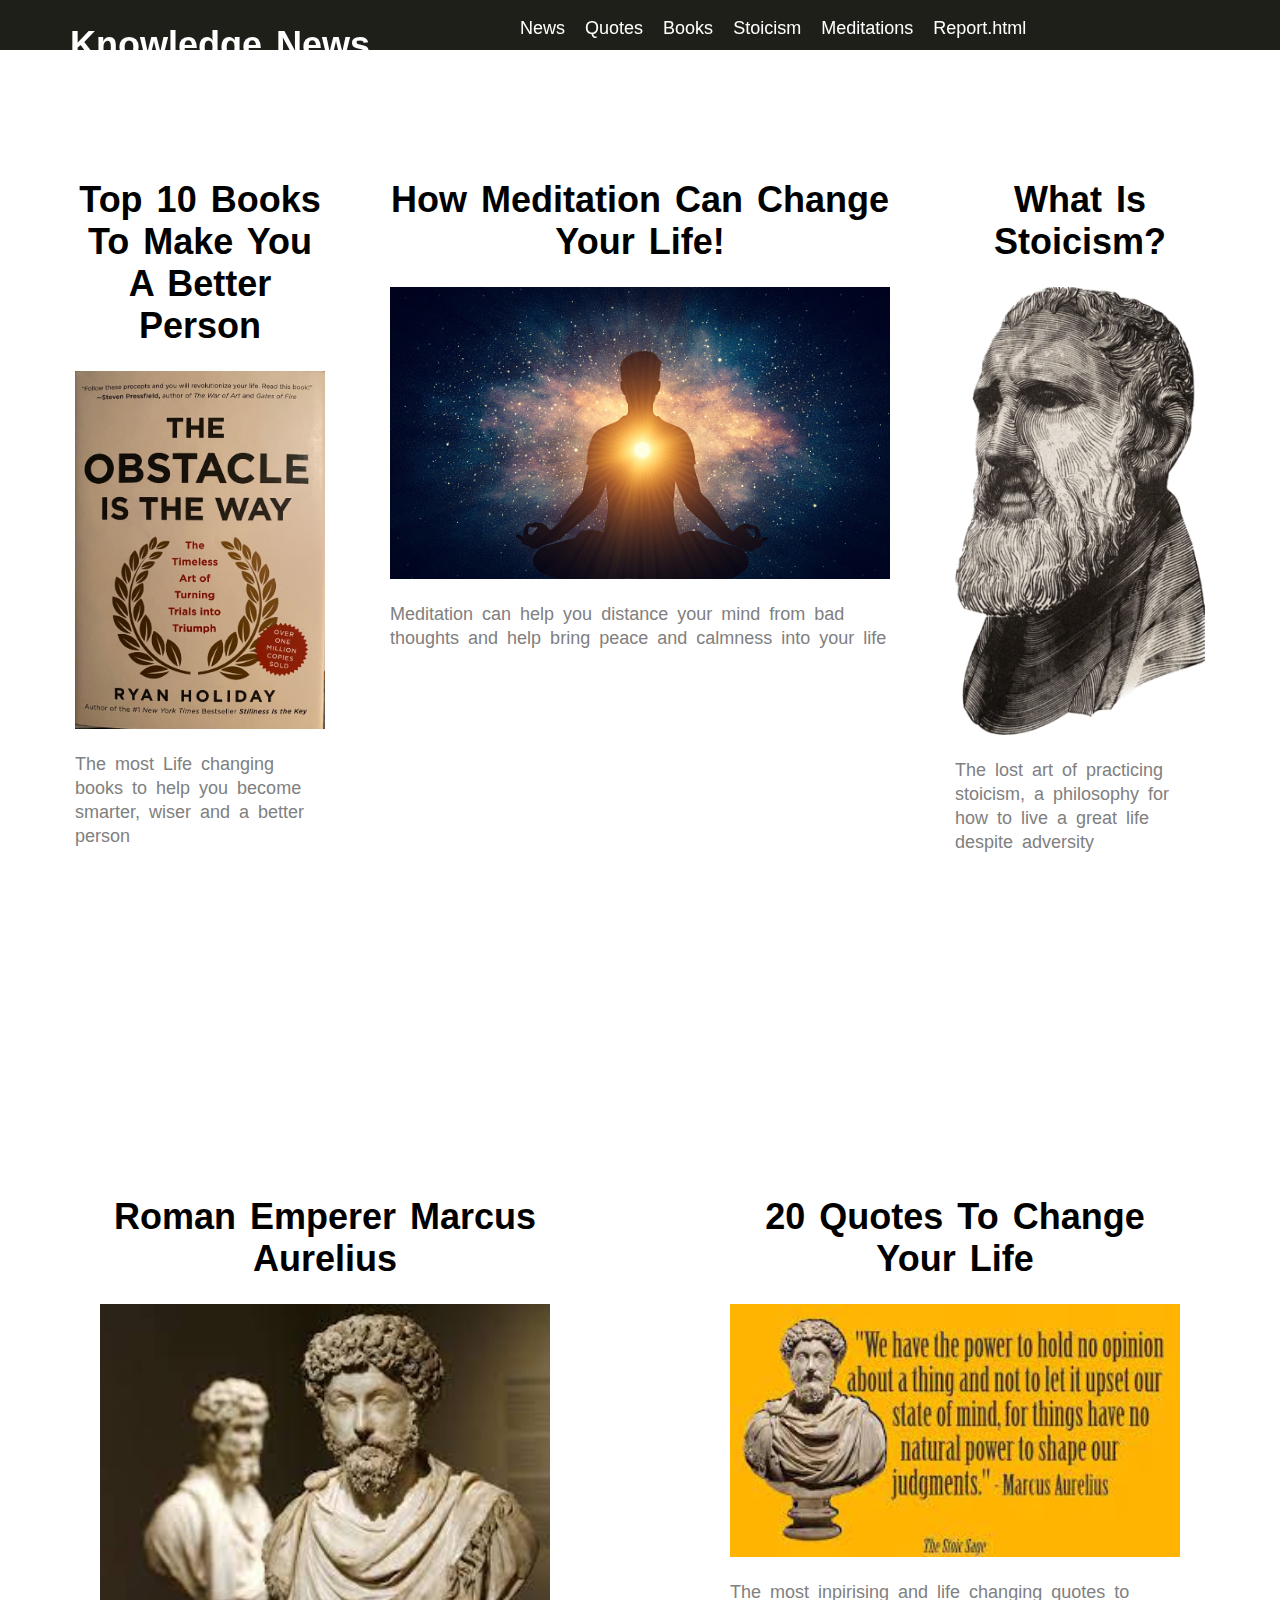
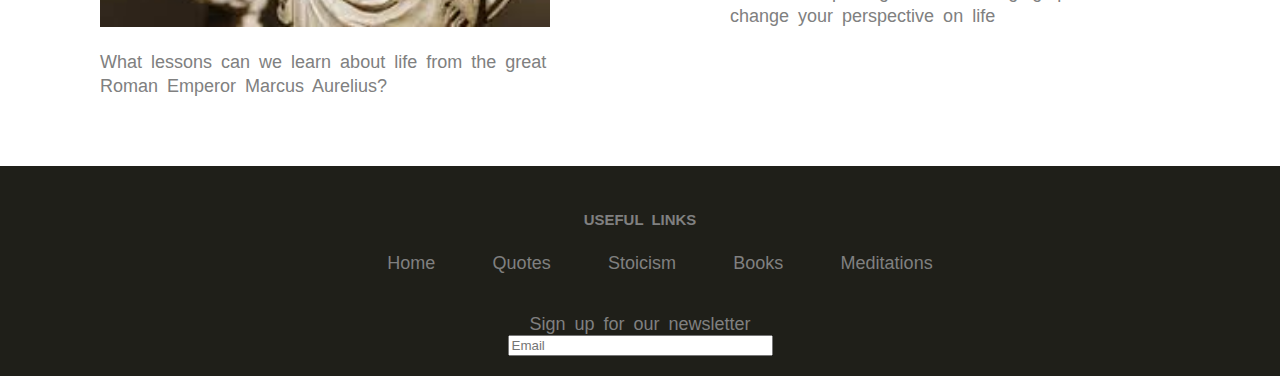
==== index.html @ 58a72b1d "major changes to quote page and finished about all the website except the meditation page and detail" ====
<!DOCTYPE html>
<html lang="en">
    <head>
        <meta charset="UTF-8">
        <meta http-equiv="X-UA-Compatible" content="IE=edge">
        <meta name="viewport" content="width=device-width, initial-scale=1.0">
        <link rel="stylesheet" href="style.css">
        <script src="script.js"></script>
        <title>𝓚𝓷𝓸𝔀𝓵𝓮𝓭𝓰𝓮 𝓝𝓮𝔀𝓼</title>
    </head>
    <body>
        <nav>
            <a class="left"href="index.html"><h1 id="header">Knowledge News</h1></a>

            <div class="center" id="navigation-links">
                <ul>
                    <li><a href="index.html">News</a></li>
                    <li><a href="quotes.html">Quotes</a></li>
                    <li><a href="books.html">Books</a></li>
                    <li><a href="stoicism.html">Stoicism</a></li>
                    <li><a href="meditations.html">Meditations</a></li>
                    <li><a href="report.html">Report.html</a></li>
                </ul>
            </div>
            <div class="right">

            </div>

        </nav>
        <div id="nav-mobile">
            <div class="dropdown">
                <img id="dropdown-pic" onclick="dropdown()" class="dropbtn" src="assets/drop.png" alt="">
                <div id="myDropdown" class="dropdown-content">
                    <a href="index.html">News</a>
                    <a href="quotes.html">Quotes</a>
                    <a href="books.html">Books</a>
                    <a href="stoicism.html">Stoicism</a>
                    <a href="meditations.html">Meditations</a>
                    <a href="report.html">Report</a>
                </div>
            </div>
        </div>
        <script>
        
                    function dropdown() {
            document.getElementById("myDropdown").classList.toggle("show");
            }

            // Close the dropdown menu if the user clicks outside of it
/***************************************************************************************
    *    Title: How TO - Clickable Dropdown
    *    Author: w3SCHOOLS
    *    Date: Unknown
    *    Code version: 1.0
    *    Availability: https://www.w3schools.com/howto/howto_js_dropdown.asp#:~:text=Example%20Explained,dropdown%20menu%20correctly%20with%20CSS.
    *
    ***************************************************************************************/
            window.onclick = function(event) {
            if (!event.target.matches('.dropbtn')) {
                var dropdowns = document.getElementsByClassName("dropdown-content");
                var i;
                for (i = 0; i < dropdowns.length; i++) {
                var openDropdown = dropdowns[i];
                if (openDropdown.classList.contains('show')) {
                    openDropdown.classList.remove('show');
                }
                }
            }
            }
        </script>

        <div id="progress-bar"></div>

        <div id="main-container">
            
            <article id="landing-container">
                <section class="side news" >
                    <h1>Top 10 Books To Make You A Better Person</h1>
                    <a href="top_10_books.html"><img class="small zoom"src="assets/book1.jpeg" alt=""></a>
                    <p>
                        The most Life changing books to help you become smarter, wiser and a better person
                    </p>
                        
                </section>
                <section class="center news">
                    <h1>How Meditation Can Change Your Life!</h1>
                    <a href="life_changing_meditation.html">
                        <img class="big zoom"src="assets/meditation.jpg" alt="">
                    </a>
                    <p>
                        Meditation can help you distance your mind from bad thoughts and help bring peace and 
                        calmness into your life
                    </p>

                </section>
                <section class="side news">
                    <h1>What Is Stoicism?</h1>
                    <a href="what_is_stoicism.html">
                        <img class="small zoom"src="assets/stoicism/stoic1.png" alt="">
                    </a>
                    <p>
                        The lost art of practicing stoicism, a philosophy for how to live a great life
                        despite adversity                    
                    </p>
                </section>

            </article>
            <div id="news-content">
                <div id="container">
                        <section>
                            <h1>Roman Emperer Marcus Aurelius</h1>
                            <a href="quote-page.html?marcus-aurelius"><img class="medium zoom"src="assets/img3.jpg" alt=""></a>
                            <p>
                                What lessons can we learn about life from the great Roman Emperor Marcus Aurelius?
                            </p>          
                        </section>

                        <section>
                            <h1>20 Quotes To Change Your Life</h1>
                            <a href="life_changing_quotes.html">
                                <img class="medium zoom"src="assets/img4.jpg" alt="">
                            </a>
                            <p>
                                The most inpirising and life changing quotes to change your perspective on life
                            </p>          
                        </section>
                </div>
            </div>
        </div>
    </body>
    <footer>
        <div id="footer-container">
            <h5>USEFUL LINKS</h5>
            <ul id="footer-items">
                <li>Home</li>
                <li>Quotes</li>
                <li>Stoicism</li>
                <li>Books</li>
                <li>Meditations</li>
            </ul>
            <div id="email-container">
                <label>Sign up for our newsletter
                    <input id="email" type="email" size="30" maxlength="40" placeholder="Email">
                </label>
            </div>
        </div>
    </footer>
</html>
---- style.css ----
html, body{
    margin: 0px;
    font-family: Playfair Display Bold, sans-serif;
    font-size:18px;
    word-spacing: 4px;
    color:grey;
    background-color:white;
}
b, blockquote{
    color:black;
    word-spacing:2px;
}
p{
    text-align:left;
    line-height:24px;
    padding-bottom:50px;

}
nav{
    display:flex;
    width:100%;
    justify-content: center;
    gap: 100px;
    background-color:#1f1f19;
    position:fixed;
    z-index:1;
    height:50px;
}
a{
    text-decoration:none;
}
nav li{
    float:left;
    list-style-type: none;
}
nav li a {
    padding: 10px;
    color:white;
}
nav li a:hover{
    color:grey;
    transition: color .1s ease;
}

h1, h2, h3, h4{
    color:black; 
    text-align:center
}

h2{
    font-size:35px;
}
h3{
    font-size:25px;
}
li > a:hover{
    color:grey;
}
#main-body > p{
    margin-top:-25px;
}
#main-body{
    max-width:700px;
    
}
#header{
    color:white;
    position:relative;
}


#navigation-links{
    max-width:50%;
    width:100%;
}

#nav-mobile{
    display:none;
    width:100%;
    justify-content: center;
    background-color:#181819;
    position:fixed;
    z-index:10;
    height:50px;
}
#dropdown-pic{
    width:50px;
    height:50px;
    float:right;
}


/*DROPDOWN MENU START*/
/***************************************************************************************
    *    Title: How TO - Clickable Dropdown
    *    Author: w3SCHOOLS
    *    Date: Unknown
    *    Code version: 1.0
    *    Availability: https://www.w3schools.com/howto/howto_js_dropdown.asp#:~:text=Example%20Explained,dropdown%20menu%20correctly%20with%20CSS.
    *
    ***************************************************************************************/
/* Dropdown Button */
.dropbtn {
    cursor: pointer;
  }
  
  /* Dropdown button on hover & focus */
  .dropbtn:hover, .dropbtn:focus {
    background-color: #b0d6f0;
  }
  
  /* The container <div> - needed to position the dropdown content */
  .dropdown {
    position: relative;
    display: inline-block;
  }
  
  /* Dropdown Content (Hidden by Default) */
  .dropdown-content {
    display: none;
    position: absolute;
    top:50px;
    background-color: #f1f1f1;
    min-width: 160px;
    box-shadow: 0px 8px 16px 0px rgba(0,0,0,0.2);
    z-index: 1;
  }
  
  /* Links inside the dropdown */
  .dropdown-content a {
    color: black;
    padding: 12px 16px;
    text-decoration: none;
    display: block;
  }
  
  /* Change color of dropdown links on hover */
  .dropdown-content a:hover {background-color: #ddd;}
  
  /* Show the dropdown menu (use JS to add this class to the .dropdown-content container when the user clicks on the dropdown button) */
  .show {display:block;}

/*DROPDOWN MENU END*/
  /***********************************/



@media (max-width: 808px) {
    nav{display:none}
    #nav-mobile{display:inline-block;}
}






#progress-bar{
    border-bottom: 6px solid green;
    position:fixed;
    top: 50px;
    left: 0px;
}

#main-container{
    font-family: Arial, Helvetica, sans-serif;
    padding:0px 10px;
    padding-top:80px;
    
}
#landing-container{
    display:flex;
    flex-wrap: wrap;
    justify-content:space-evenly;
    padding-top:75px;
}
#container{
    margin-top: 250px;
    display:flex;
    justify-content:space-around;
    flex-wrap:wrap;
}


.small, .side{
    width:100%;
    max-width:250px;
}

.center,.big{
    width:100%;
    max-width:500px;
}
.medium, #container > section{
    width:100%;
    max-width:450px;
}
.news{
    float:left;
}






#styled-list{
    color:blue;
    text-decoration:underline blue;
}

.vertical-container > h3{
    margin-top:50px;
}

.top10book{
    border-radius:3%;
    box-shadow: 4px 4px 10px 0px #000000;
    margin-bottom:25px;
    max-width:400px;
    width:100%;
}

.zoom:hover{
    transform:scale(1.02)
}
.zoom{
    transition:transform .2s;
}

#main-books-container{
    padding:100px 50px 0px 50px;
    display:flex;
}

#top10-header{
    font-family: Playfair Display Bold, sans-serif;
    font-size:50px;
}
#top10-front-page{
    text-align:center;
    padding-top: 50px;
}


.frontpage-pic{
    width:100%;
    max-width: 800px;
    margin-top:60px;
    margin-bottom:150px;
}


.vertical-container{
    max-width:600px;
    width:100%;
    text-align:center;
}
.frontpage-pic, .top10book, .vertical-container{
    display:block;
    margin-left:auto;
    margin-right:auto;
}

#image-gallery {
    display: flex;
    flex-wrap:wrap;
    justify-content: center;
    padding:0px;
    list-style:none;
    gap:50px;

  }
  
  #image-gallery > li, .overlay{
    flex-basis: 200px; /* width: 'n'px; */
  }
  
  #image-gallery li img, .overlay{
    object-fit: cover;
    max-width: 100%;
    height: 300px;
    vertical-align: middle;
  }
  .overlay{
    width:200px;/*this must match flex-basis*/
    position:absolute;
    background-color:black;
    opacity:0;
    transition:.5s ease;
    padding:15px;
    text-align:center;
  }
  #image-gallery > li:hover .overlay{
    opacity: 0.85;
  }

  .stoic-container{
    padding-top:100px;
    padding-bottom:100px;
    background-color: black;
    height:100%;
  }
  .stoic-container > h2, .stoic-container{
    color:white;
  }

  .picz{
    width:300px;
  }

  
/*start meditation page*/
#meditations-landing{
    max-width:1000px;
    margin-left:auto;
    margin-right:auto;
    display:flex;
    flex-wrap:wrap;
    justify-content:space-around;
  }
  .meditations-landing-pic, .meditations-landing-pic-container{
    width:100%;
  }



/*meditation page end*/



  /* BOOK.HTML START*/
#books-container{
    text-align:center;
    max-width:1200px;
    margin-left:auto;
    margin-right:auto;
}
#books-landing-page{
    list-style-type: none;
    display:flex;
    width:100%;
    flex-wrap: wrap;
    justify-content:space-evenly;
    padding-left:0px;
    
}

#books-landing-left{
    max-width:400px;
    width:100%;
    padding-top:50px;
}

#books-landing-center{
    max-width:300px;
    width:100%;
    padding:0px 20px;
    border-right: grey solid 1px;
    border-left: grey solid 1px;
}

#books-landing-right{
    max-width:350px;
    width:100%;
    display:flex;
    flex-wrap:wrap;
}

.main-book{
    max-width:250px;
}
.secondary-book{
    max-width:150px;
    padding-top:110px;

}
.third-book{
    max-width:80px;
    float:right;
}
.book-group{
    display:flex;
    flex-wrap:wrap;
    justify-content:space-evenly;
}
#books-secondary{
    border-top: grey solid 1px;
    list-style-type:none;
    padding-left:0px;
    display:flex;
    flex-wrap:wrap;
    justify-content:space-evenly;

}
.books-first-row{
    max-width:300px;
}
@media (max-width: 727px) {
    #books-secondary,
    #books-landing-center{
        border:none;
    }
    .books-first-row,
    .landing-books{
        border-top:1px grey solid;
        max-width:350px;
    }
    .secondary-book{
        padding-top:25px;
    }

}
@media (max-width: 1078px) {
    #books-landing-center,
    #books-secondary{
        border:none;
    }
    .secondary-book{
        max-width:200px;
    }

}


  /* BOOK.HTML END*/
/*stoicism.html start*/
#three-container{
    list-style-type:none;
    display:flex;
    flex-wrap:wrap;
    max-width:1200px;
    margin-left:auto;
    margin-right:auto;
    justify-content:space-evenly
}
.stoic{
    max-height:300px;
}
.stoic-article{
    max-width:300px;
    text-align:center;
}

#four-container{
    display:flex;
    flex-wrap:wrap;
    list-style-type:none;
    max-width:1200px;
    margin-left:auto;
    margin-right:auto;
    justify-content:center;
    padding-left:0px;
}
.stoic-books > img{
    max-height:200px;
}
.stoic-books{
    max-width:250px;
    text-align:center;
}

.stoic-book-group{
    display:flex;
    flex-wrap:wrap;
    justify-content:space-around;
    max-width:600px;
    width:100%;
}

/*stoicism.html end*/




/*what is stoicism page*/

#sub-container{
    max-width:900px;
    width:100%;
    margin-top:100px;
    margin-left:auto;
    margin-right:auto;
    justify-content:center;
    gap:50px;
    display:flex;
    flex-wrap: wrap;

}
.description{
    max-width:300px;
}
#marcus-container{
    width:100%;
    max-width:900px;
    margin-top:45px;
    display:flex;
    flex-wrap:wrap;
    margin-left:auto;
    margin-right:auto;
    justify-content:center;
    gap:40px;
}
#marcus-img
{
    width:100%;
    max-width:450px;
}
.wide-description{
    margin-top:auto;
    margin-bottom:auto;
}
.wide-description > p{
    max-width:400px;
    margin-bottom: -40px;
}
#marcus-aurelius-main{
    max-width:900px;
}
/*life changing quotes page start*/
#life-changing-quotes-container{
    text-align:center;
    max-width:1000px;
    margin-left:auto;
    margin-right:auto;
}

/*life changing quotes page end*/
/*quotes.html start*/
#quotes-container{
    margin-top:50px;
    padding-left:0px;
    max-width:1400px;
    margin-left:auto;
    margin-right:auto;
    display:flex;
    flex-wrap:wrap;
    justify-content:space-evenly;
    list-style-type:none;
    text-align:center;
}
#quotes-container-header{
    margin-top:100px;
}
.quote-author{
    height:300px;
}
#quotes-landing{
    margin-top:100px;
    text-align:center;
}
#quotes-landing-description{
    width:400px;
    padding:10px 20px 0px 10px;
}
.quotes-article{
    justify-content:space-evenly;
    max-width:400px;
    width:100%;
    margin-bottom:50px;
}
/*quotes.html end*/
/*quote-page.html start*/
#uh-oh-page{
    text-align:center;
    display:none;
}
#quote-page-landing-container{
    display:flex;
    flex-wrap: wrap;
    max-width:1030px;
    justify-content:center;
    margin-left:auto;
    margin-right:auto
    
}
#quote-page-intro
{
    max-width:450px;
}
#quote-page-img{
    height:450px;
}
#quote-page-description-container,
#quote-page-img{
    padding:30px;
}
#quotes-list{
    max-width:1000px;
    margin-left:auto;
    margin-right:auto;
    text-align:center;
    padding-left:0px;
    list-style-type: none;
}
.quote-page-quotes{
    padding-bottom:50px;
    border-bottom:grey solid 1px;
}
#quote-9{
    border-bottom:none;
}
#randomizer{
    margin-left:auto;
    margin-right:auto;
    margin-bottom:50px;
    cursor: pointer;
    font-weight: 500;
    border-radius: 50px;
    padding: 12px 24px;
    border: 0;
    background: #1f1f19;
    color:white;
    font-size: 16px;
}
#randomizer:hover{
        transition: all .1s ease;
        box-shadow: 0 0 0 3px #1f1f19;
}
#quotes{
    text-align:center;
}
/*quote-page.html end*/

/*universal footer code*/
footer{
    height:auto;
    width:auto;
    padding-bottom:20px;
    background-color:#1f1f19;
}
#footer-container{
    padding-top:20px;
    margin-left:auto;
    margin-right:auto;
    max-width:600px;
    text-align: center;
}

#footer-items{
    display:flex;
    flex-wrap:wrap;
    gap: 50px;
    justify-content: space-evenly;
    list-style-type: none;
}
#footer-items > li {
    float:left;
}
#email-container{
    margin-top:40px;
}
input, label{
    display:block;
    margin-left:auto;
    margin-right:auto;
}
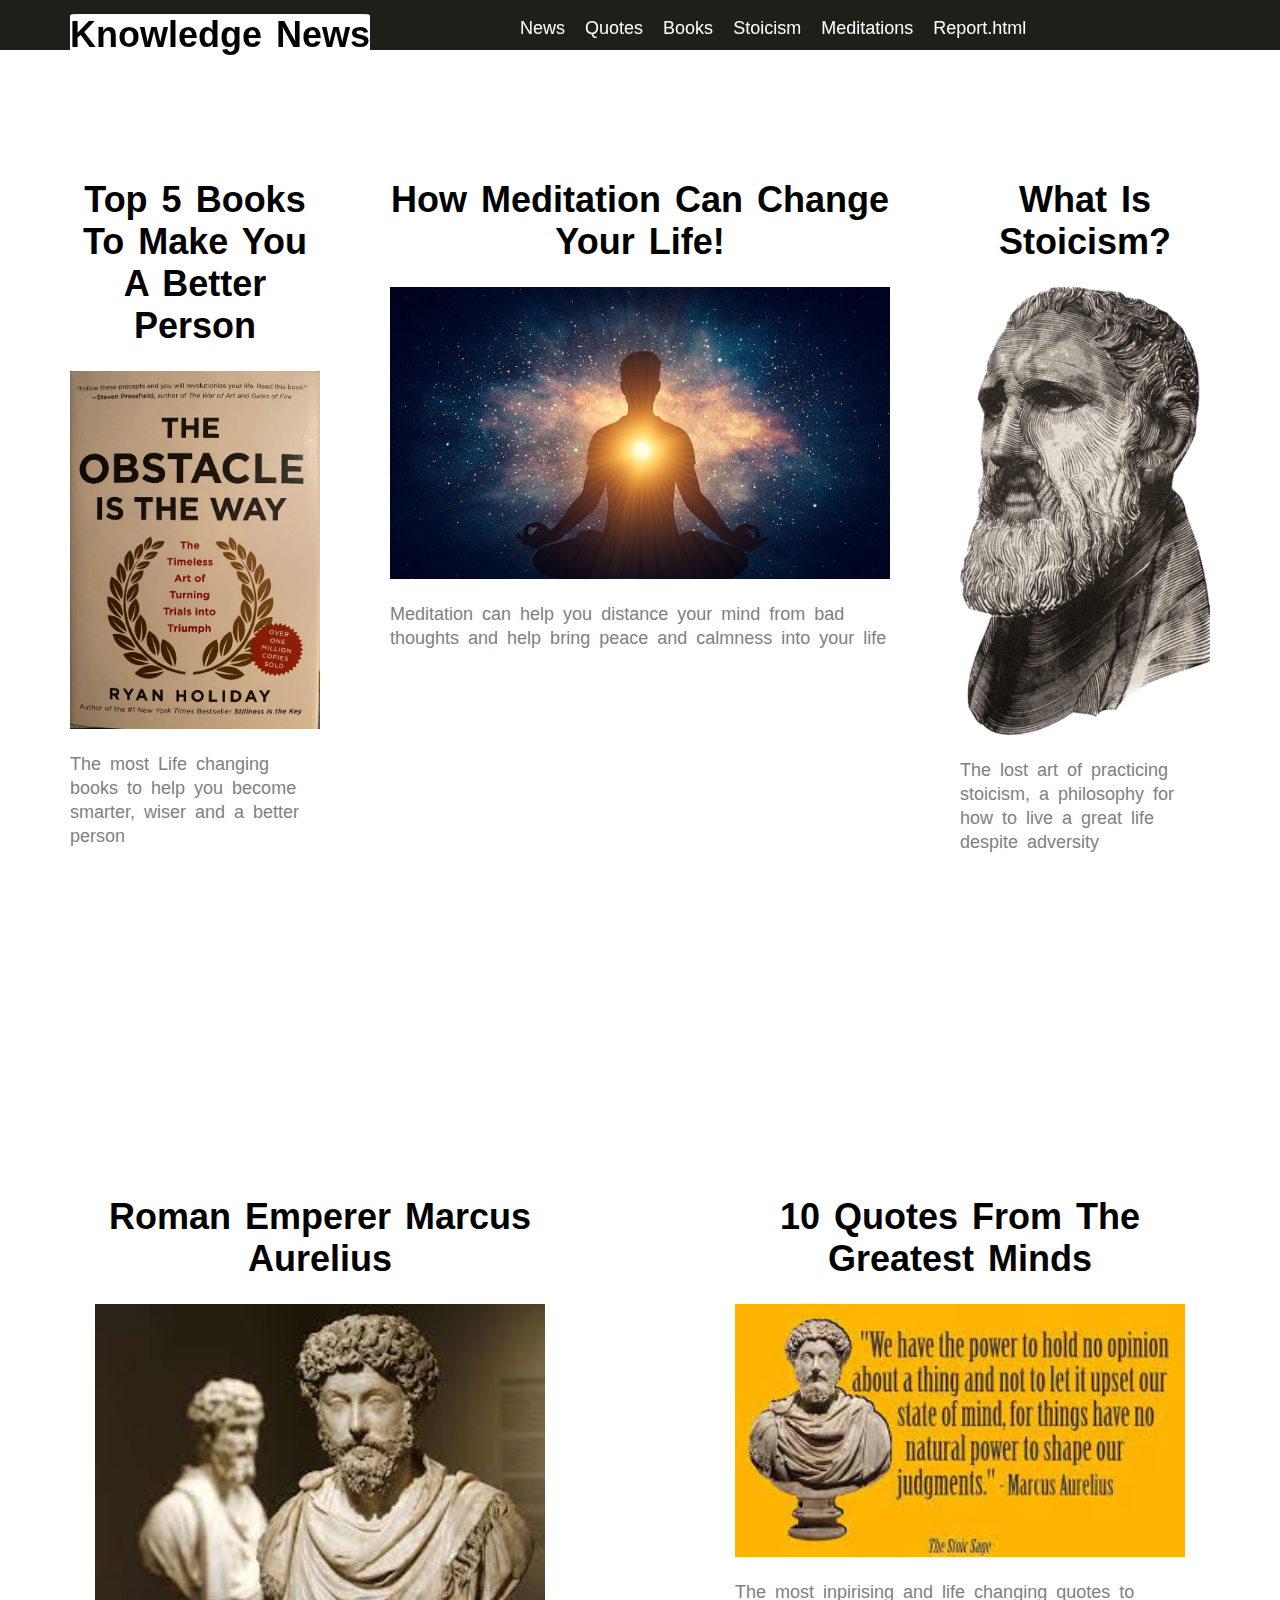
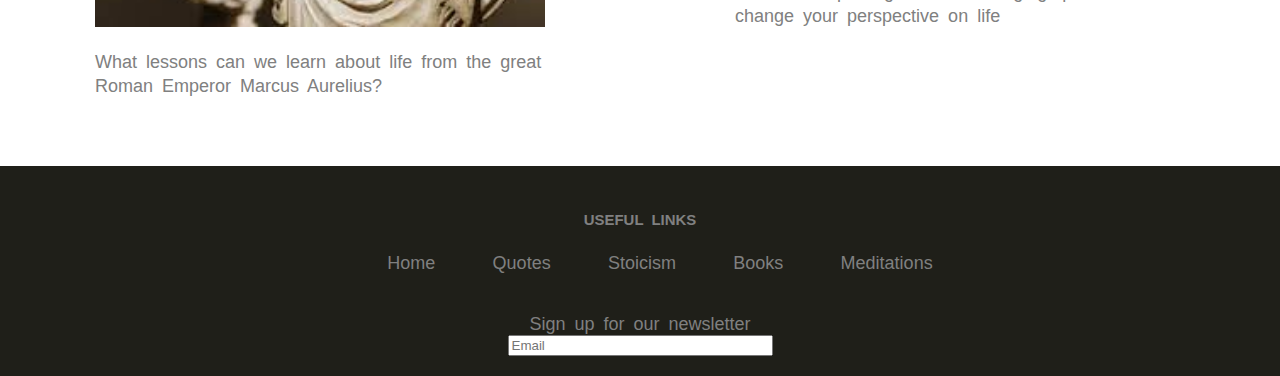
==== commit 8ea8fd4a: "added a bunch of pages, this is a backup before we remove book-page.html completetly. We just refact" ====
--- a/index.html
+++ b/index.html
@@ -29,7 +29,9 @@
         </nav>
         <div id="nav-mobile">
             <div class="dropdown">
-                <img id="dropdown-pic" onclick="dropdown()" class="dropbtn" src="assets/drop.png" alt="">
+                <span id="dropdown-container">
+                    <img id="dropdown-pic" onclick="dropdown()" class="dropbtn" src="assets/drop.png" alt="">
+                </span>
                 <div id="myDropdown" class="dropdown-content">
                     <a href="index.html">News</a>
                     <a href="quotes.html">Quotes</a>
@@ -75,8 +77,8 @@
             
             <article id="landing-container">
                 <section class="side news" >
-                    <h1>Top 10 Books To Make You A Better Person</h1>
-                    <a href="top_10_books.html"><img class="small zoom"src="assets/book1.jpeg" alt=""></a>
+                    <h1>Top 5 Books To Make You A Better Person</h1>
+                    <a href="top_5_books.html"><img class="small zoom"src="assets/the-obstacle-is-the-way.jpeg" alt=""></a>
                     <p>
                         The most Life changing books to help you become smarter, wiser and a better person
                     </p>
@@ -116,8 +118,8 @@
                         </section>
 
                         <section>
-                            <h1>20 Quotes To Change Your Life</h1>
-                            <a href="life_changing_quotes.html">
+                            <h1>10 Quotes From The Greatest Minds</h1>
+                            <a href="quote-page.html?random">
                                 <img class="medium zoom"src="assets/img4.jpg" alt="">
                             </a>
                             <p>
--- a/style.css
+++ b/style.css
@@ -64,8 +64,11 @@
     
 }
 #header{
-    color:white;
+    color:black;
+    background:white;
+    border-radius:3%;
     position:relative;
+    bottom:10px;
 }
 
 
@@ -84,9 +87,14 @@
     height:50px;
 }
 #dropdown-pic{
+    width:40px;
+    height:40px;
+    margin:auto;
+}
+#dropdown-container{
+    display:flex;
     width:50px;
     height:50px;
-    float:right;
 }
 
 
@@ -164,7 +172,6 @@
 
 #main-container{
     font-family: Arial, Helvetica, sans-serif;
-    padding:0px 10px;
     padding-top:80px;
     
 }
@@ -199,7 +206,51 @@
     float:left;
 }
 
-
+/*top_books.html start*/
+@media (max-width: 550px) {
+    .top-book-content{
+        flex-wrap:wrap;
+        justify-content:center;
+    }
+    }
+#top-books-container{
+    max-width:1000px;
+    width:100%;
+    height:auto;
+    margin-left:auto;
+    margin-right:auto;
+}
+.top-book-content{
+    display:flex;
+    height:auto;
+}
+.top-book-img{
+    float:left;
+    padding:20px;
+}
+.top-book-title{
+    margin-bottom:0px;
+}
+.top-book-description{
+    padding:0px 20px;
+}
+.top-book-line{
+    margin-left:auto;
+    margin-right:auto;
+    margin-top:30px;
+    max-width:1000px;
+    width:100%;
+    height:0.5px;
+    background:grey;
+}
+.best-books-link{
+    text-decoration:underline;
+    color:black;
+}
+.best-books-link:hover{
+    color:blue;
+}
+/*top_books.html end*/
 
 
 
@@ -220,6 +271,9 @@
     max-width:400px;
     width:100%;
 }
+.main-points{
+    text-align:left;
+}
 
 .zoom:hover{
     transform:scale(1.02)
@@ -228,20 +282,14 @@
     transition:transform .2s;
 }
 
-#main-books-container{
-    padding:100px 50px 0px 50px;
-    display:flex;
-}
-
-#top10-header{
+#top5-header{
     font-family: Playfair Display Bold, sans-serif;
     font-size:50px;
 }
-#top10-front-page{
+#top5-front-page{
     text-align:center;
     padding-top: 50px;
 }
-
 
 .frontpage-pic{
     width:100%;
@@ -250,12 +298,12 @@
     margin-bottom:150px;
 }
 
-
 .vertical-container{
     max-width:600px;
     width:100%;
     text-align:center;
 }
+
 .frontpage-pic, .top10book, .vertical-container{
     display:block;
     margin-left:auto;
@@ -310,8 +358,10 @@
   }
 
   
-/*start meditation page*/
-#meditations-landing{
+/*start life-changing-meditation page*/
+
+
+#life-changing-meditations-landing{
     max-width:1000px;
     margin-left:auto;
     margin-right:auto;
@@ -322,96 +372,200 @@
   .meditations-landing-pic, .meditations-landing-pic-container{
     width:100%;
   }
-
-
-
-/*meditation page end*/
-
-
-
-  /* BOOK.HTML START*/
-#books-container{
-    text-align:center;
-    max-width:1200px;
-    margin-left:auto;
-    margin-right:auto;
-}
-#books-landing-page{
-    list-style-type: none;
-    display:flex;
-    width:100%;
-    flex-wrap: wrap;
-    justify-content:space-evenly;
-    padding-left:0px;
-    
-}
-
-#books-landing-left{
+  .life-changing-lists{
+    text-align:left;
+  }
+
+
+
+/*life-changing-meditation page end*/
+/*MEDITATION.HTML START*/
+
+#meditations-container{
+    padding:0px 30px;
+}
+#meditation-main-story-img{
     max-width:400px;
-    width:100%;
-    padding-top:50px;
-}
-
-#books-landing-center{
+}
+#meditation-main-story{
+    padding:10px;
+    max-width:800px;
+    height:auto;
+    display:flex;
+    margin-left:auto;
+    margin-right:auto;
+    justify-content:center;
+}
+#meditation-main-story-info{
     max-width:300px;
-    width:100%;
+    height:290px;;
+    background:white;
     padding:0px 20px;
-    border-right: grey solid 1px;
-    border-left: grey solid 1px;
-}
-
-#books-landing-right{
-    max-width:350px;
-    width:100%;
-    display:flex;
-    flex-wrap:wrap;
-}
-
-.main-book{
+}
+#meditation-main-story-overlay{
+    display:none;
+    position:relative;
+    top:-59px;
+    height:30px;
+    background:rgba(255,255,255,0.45);
+}
+
+.meditations-main-story-title{
+    width:100%;
+    margin-top:25px;
+    color:black;
+}
+.meditation-article{
+    max-width:1000px;
+    margin-left:auto;
+    margin-right:auto;
+    display:flex;
+    justify-content:center;
+}
+.meditation-article-img{
+    max-width:300px;
+    margin-top:20px;
+}
+.meditation-article-title{
+    margin-bottom:50px;
+    width:100%;
+    color:black;
+}
+.meditation-article-title:hover{
+    color:blue;
+}
+.meditation-article-info{
+    padding:0px 20px;
+}
+
+.meditation-article-overlay{
+    display:none;
+    position:relative;
+    top:-59px;
+    height:30px;
+    background:rgba(255,255,255,0.45);
+}
+.meditation-article-line{
+    width:100%;
+    max-width:1000px;
+    height:2px;
+    background:grey;
+    margin-left:auto;
+    margin-right:auto;
+}
+
+
+@media (max-width: 808px) {
+    #meditation-main-story-info,
+    .meditation-article-info{
+        display:none;
+    }
+    #meditation-main-story-overlay,
+    .meditation-article-overlay{
+        display:block;
+    }
+    .meditation-article-img
+    {
+        max-width:400px;
+    }
+    .meditation-article-line{
+        display:none;
+    }
+
+}
+/*MEDITATIONS.HTML END*/
+/*books.html start*/
+#book-page-landing-container{
+    display:flex;
+    justify-content:center;
+    margin-left:auto;
+    margin-right:auto;
+    max-width:1000px;
+}
+#book-page-description-container,
+#book-page-img{
+    margin:20px;
+    max-width:400px;
+}
+#book-page-img{
     max-width:250px;
 }
-.secondary-book{
-    max-width:150px;
-    padding-top:110px;
-
-}
-.third-book{
+.shadow{
+    box-shadow: 4px 4px 10px 0px #000000;
+    border-radius:3%;
+
+}
+#book-details{
+    max-width:800px;
+    margin-left:auto;
+    margin-right:auto;
+    padding:30px;
+}
+
+/* book-page-points > li AND #book-page-summary are NOT IN books.html! they get added via javascript when the page loads a book*/
+.book-page-passages,
+#book-page-points > li,
+#book-page-summary > p{
+    margin-bottom:15px;
+    padding:0px;
+}
+
+.book-page-summary-paragraph{
+    padding:0px;
+}
+#book-page-landing-introduction{
+    display:none;
+}
+@media (max-width: 710px) {
+    #book-page-img{
+        max-width:120px;
+        margin-top:55px;
+    }
+    #book-page-landing-container,
+    #book-page-description-container{
+        flex-wrap:wrap;
+        max-width:800px;
+        width:100%;
+    }
+    #book-page-landing-introduction{
+        display:block;
+    }
+    }
+/*books.html end*/
+
+/* MAKE  THIS UNIVERSAL OR CHANGE IT - being used in books.html and top5*/
+.small-book{
     max-width:80px;
     float:right;
 }
-.book-group{
-    display:flex;
-    flex-wrap:wrap;
-    justify-content:space-evenly;
-}
-#books-secondary{
-    border-top: grey solid 1px;
-    list-style-type:none;
-    padding-left:0px;
-    display:flex;
-    flex-wrap:wrap;
-    justify-content:space-evenly;
-
-}
-.books-first-row{
+
+
+/*books.html start*/
+#next-page-menu{
+    list-style-type: none;
+    padding: 20px 0px;
     max-width:300px;
-}
-@media (max-width: 727px) {
-    #books-secondary,
-    #books-landing-center{
-        border:none;
-    }
-    .books-first-row,
-    .landing-books{
-        border-top:1px grey solid;
-        max-width:350px;
-    }
-    .secondary-book{
-        padding-top:25px;
-    }
-
-}
-@media (max-width: 1078px) {
+    height:40px;
+    text-align:center;
+    margin-left:auto;
+    margin-right:auto;
+    display:flex;
+    justify-content:space-between
+}
+
+/* #1f1f19 = on that page,  */
+.next-page-link{
+    width:40px;
+    border-radius:100%;
+    padding-top:9px;  
+}
+.next-page-link > a{
+    color:blue;
+    font-size:20px;
+}
+
+
+@media (max-width: 1150px) {
     #books-landing-center,
     #books-secondary{
         border:none;
@@ -419,8 +573,25 @@
     .secondary-book{
         max-width:200px;
     }
-
-}
+    #books-landing-right,
+    .book-group{
+        max-width:900px;
+        width:100%;
+        background:purple;
+    }
+
+
+}
+
+#on-book-click
+{
+    display:none;
+}
+#showing-books-container
+{
+    display:block;
+}
+
 
 
   /* BOOK.HTML END*/
@@ -452,7 +623,7 @@
     justify-content:center;
     padding-left:0px;
 }
-.stoic-books > img{
+.stoic-books > a > img{
     max-height:200px;
 }
 .stoic-books{
@@ -612,6 +783,7 @@
     background: #1f1f19;
     color:white;
     font-size: 16px;
+    display:none;
 }
 #randomizer:hover{
         transition: all .1s ease;
@@ -620,6 +792,23 @@
 #quotes{
     text-align:center;
 }
+#all-people{
+    text-align:center;
+    width:100%;
+    max-width:350px;
+    height:300px;
+    background:red;
+    margin-left:auto;
+    margin-right:auto
+}
+
+.collage{
+    max-width:400px;
+    width:100%;
+    margin-left:auto;
+    margin-right:auto;
+}
+
 /*quote-page.html end*/
 
 /*universal footer code*/
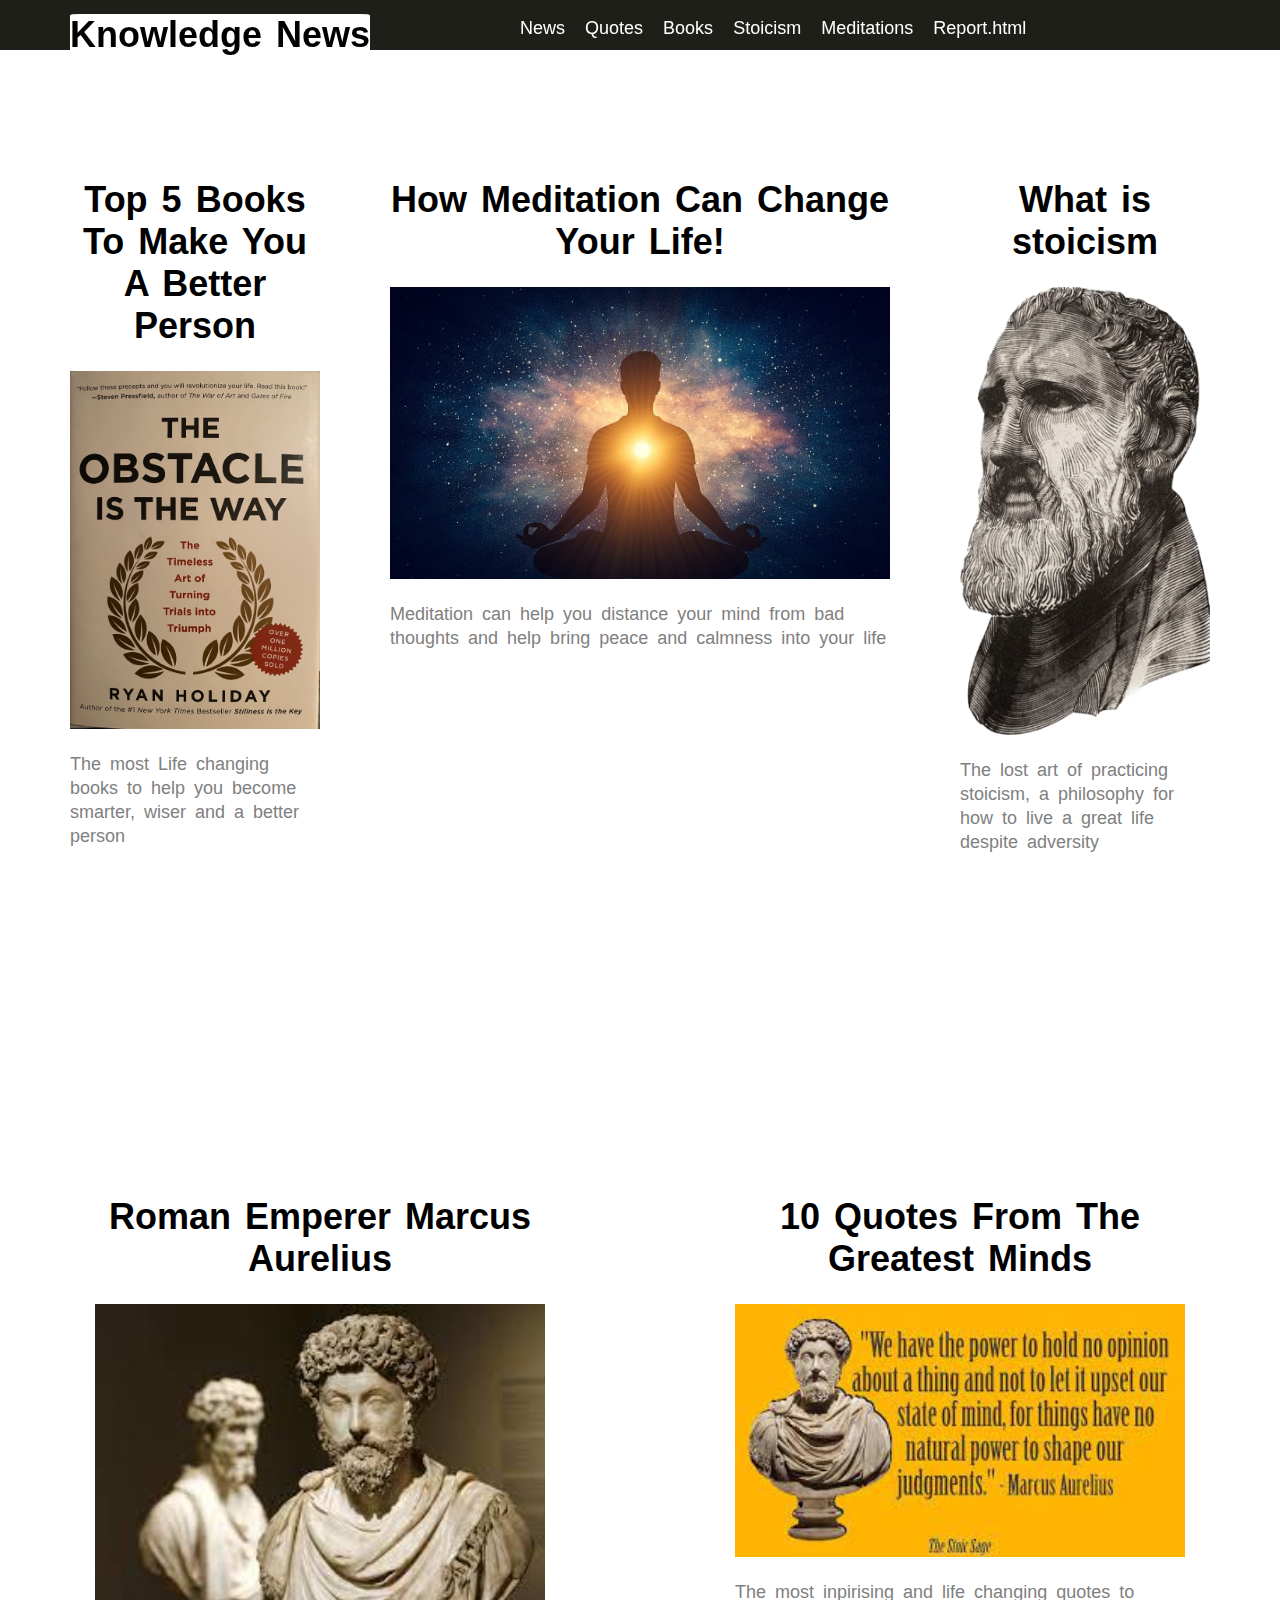
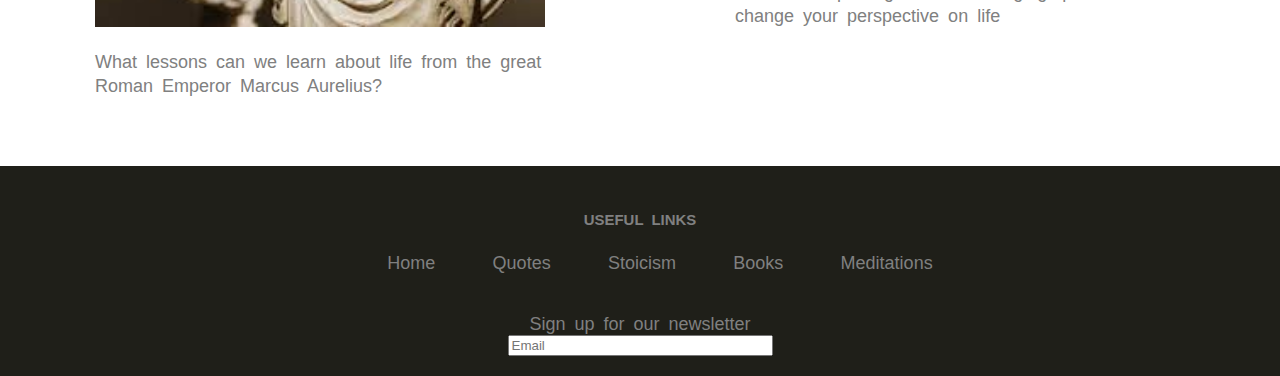
==== commit f34538c3: "finished base website" ====
--- a/index.html
+++ b/index.html
@@ -96,9 +96,9 @@
 
                 </section>
                 <section class="side news">
-                    <h1>What Is Stoicism?</h1>
+                    <h1>What is stoicism</h1>
                     <a href="what_is_stoicism.html">
-                        <img class="small zoom"src="assets/stoicism/stoic1.png" alt="">
+                        <img class="small zoom"src="assets/zeno.png" alt="">
                     </a>
                     <p>
                         The lost art of practicing stoicism, a philosophy for how to live a great life
@@ -111,7 +111,7 @@
                 <div id="container">
                         <section>
                             <h1>Roman Emperer Marcus Aurelius</h1>
-                            <a href="quote-page.html?marcus-aurelius"><img class="medium zoom"src="assets/img3.jpg" alt=""></a>
+                            <a href="quotes.html?person=marcus-aurelius"><img class="medium zoom"src="assets/img3.jpg" alt=""></a>
                             <p>
                                 What lessons can we learn about life from the great Roman Emperor Marcus Aurelius?
                             </p>          
@@ -119,7 +119,7 @@
 
                         <section>
                             <h1>10 Quotes From The Greatest Minds</h1>
-                            <a href="quote-page.html?random">
+                            <a href="quotes.html?person=random">
                                 <img class="medium zoom"src="assets/img4.jpg" alt="">
                             </a>
                             <p>
--- a/style.css
+++ b/style.css
@@ -260,17 +260,7 @@
     text-decoration:underline blue;
 }
 
-.vertical-container > h3{
-    margin-top:50px;
-}
-
-.top10book{
-    border-radius:3%;
-    box-shadow: 4px 4px 10px 0px #000000;
-    margin-bottom:25px;
-    max-width:400px;
-    width:100%;
-}
+
 .main-points{
     text-align:left;
 }
@@ -290,72 +280,6 @@
     text-align:center;
     padding-top: 50px;
 }
-
-.frontpage-pic{
-    width:100%;
-    max-width: 800px;
-    margin-top:60px;
-    margin-bottom:150px;
-}
-
-.vertical-container{
-    max-width:600px;
-    width:100%;
-    text-align:center;
-}
-
-.frontpage-pic, .top10book, .vertical-container{
-    display:block;
-    margin-left:auto;
-    margin-right:auto;
-}
-
-#image-gallery {
-    display: flex;
-    flex-wrap:wrap;
-    justify-content: center;
-    padding:0px;
-    list-style:none;
-    gap:50px;
-
-  }
-  
-  #image-gallery > li, .overlay{
-    flex-basis: 200px; /* width: 'n'px; */
-  }
-  
-  #image-gallery li img, .overlay{
-    object-fit: cover;
-    max-width: 100%;
-    height: 300px;
-    vertical-align: middle;
-  }
-  .overlay{
-    width:200px;/*this must match flex-basis*/
-    position:absolute;
-    background-color:black;
-    opacity:0;
-    transition:.5s ease;
-    padding:15px;
-    text-align:center;
-  }
-  #image-gallery > li:hover .overlay{
-    opacity: 0.85;
-  }
-
-  .stoic-container{
-    padding-top:100px;
-    padding-bottom:100px;
-    background-color: black;
-    height:100%;
-  }
-  .stoic-container > h2, .stoic-container{
-    color:white;
-  }
-
-  .picz{
-    width:300px;
-  }
 
   
 /*start life-changing-meditation page*/
@@ -376,7 +300,11 @@
     text-align:left;
   }
 
-
+.vertical-container{
+    max-width:800px;
+    margin-left:auto;
+    margin-right:auto;
+}
 
 /*life-changing-meditation page end*/
 /*MEDITATION.HTML START*/
@@ -473,8 +401,33 @@
     }
 
 }
+
+/* individual article IN meditations.html */
+#meditation-individual-article{
+    max-width:800px;
+    margin-left:auto;
+    margin-right:auto;
+    padding:0px 20px;
+}
+#meditation-individual-article-container{
+    text-align:center;
+    padding:0px 20px;
+}
+#meditation-individual-img{
+    max-width:350px;
+}
+
 /*MEDITATIONS.HTML END*/
 /*books.html start*/
+#books-front-page-img{
+    max-width:600px;
+    width:100%;
+
+}
+#books-front-page{
+    text-align:center;
+    padding:20px;
+}
 #book-page-landing-container{
     display:flex;
     justify-content:center;
@@ -582,12 +535,14 @@
 
 
 }
-
-#on-book-click
+/*includes some of quote page as well, this is what we use to hide the individual page until user clicks on a book on book.html or a person on*/
+#individual-book-container,
+#individual-quotes-container
 {
     display:none;
 }
-#showing-books-container
+#books-main-page-container,
+#quotes-main-page-container
 {
     display:block;
 }
@@ -731,7 +686,7 @@
     margin-bottom:50px;
 }
 /*quotes.html end*/
-/*quote-page.html start*/
+/*quotes.html start*/
 #uh-oh-page{
     text-align:center;
     display:none;
@@ -809,7 +764,7 @@
     margin-right:auto;
 }
 
-/*quote-page.html end*/
+/*quotes.html end*/
 
 /*universal footer code*/
 footer{
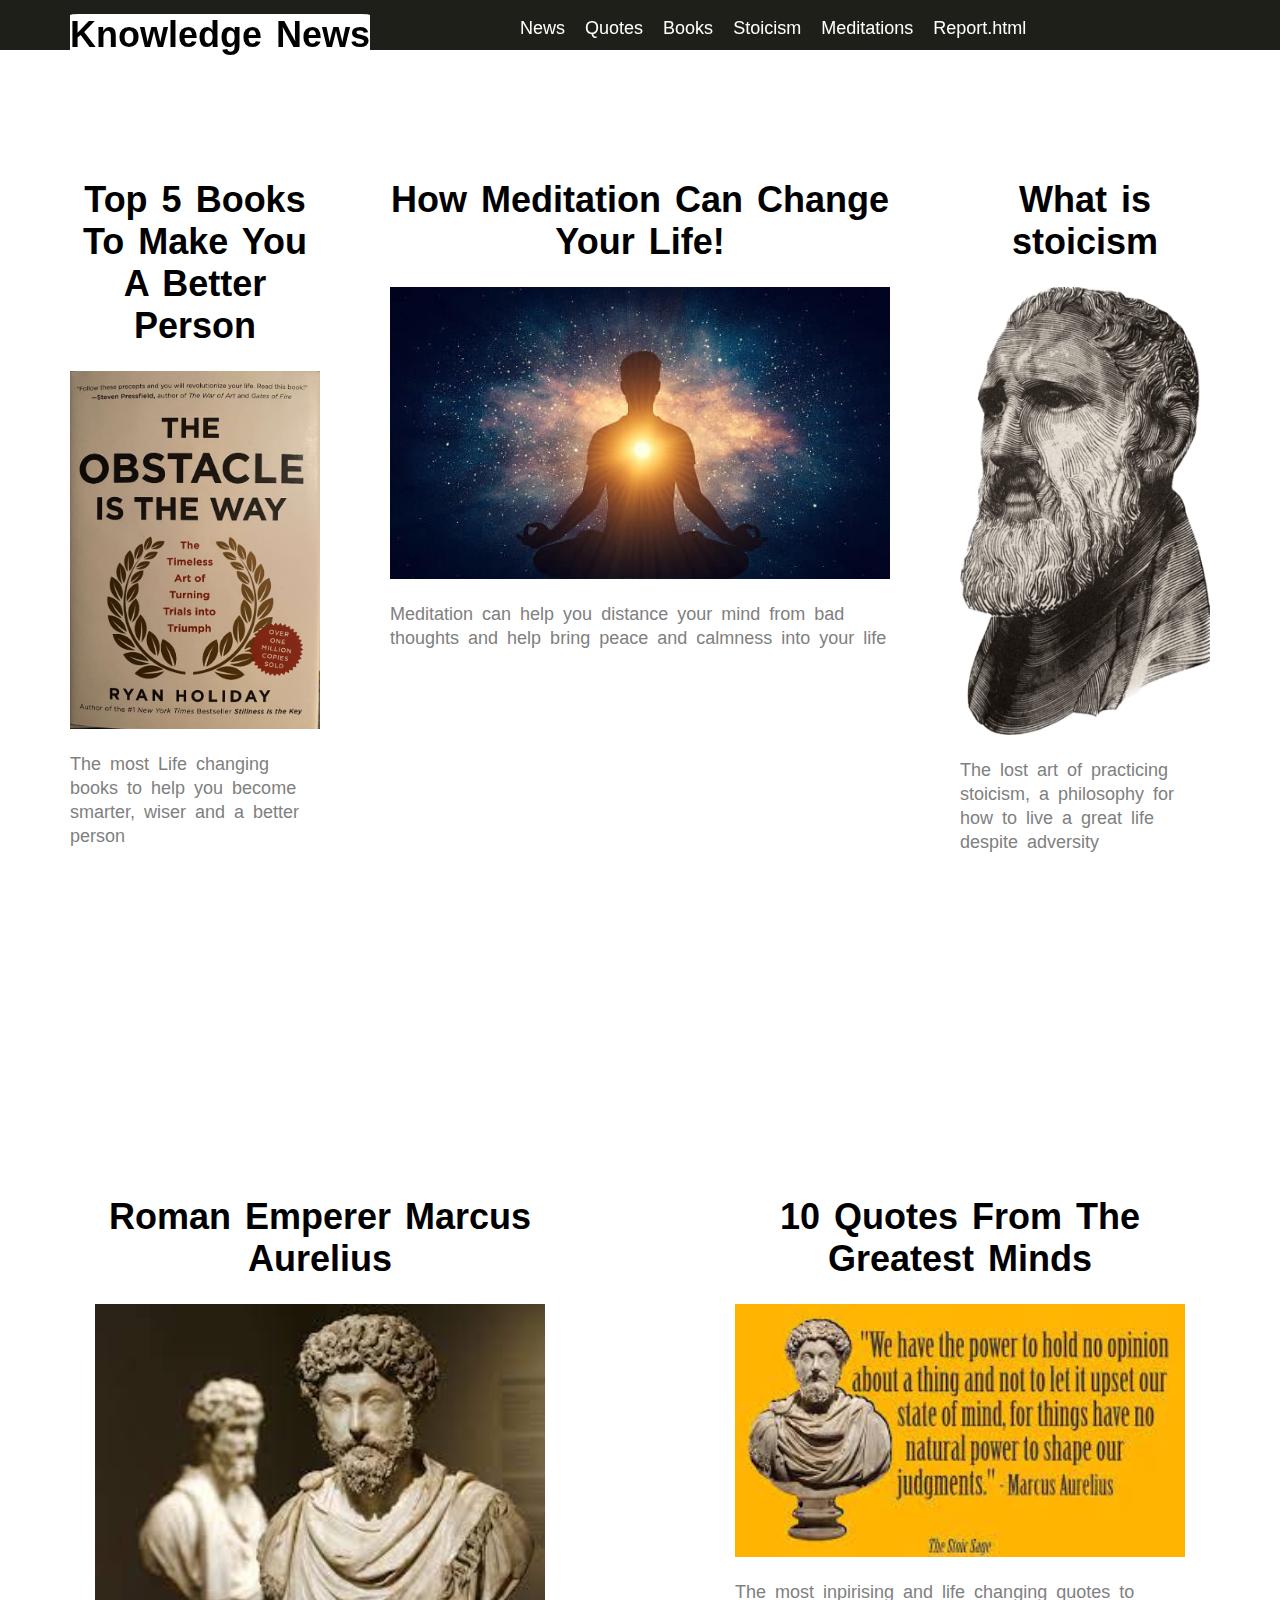
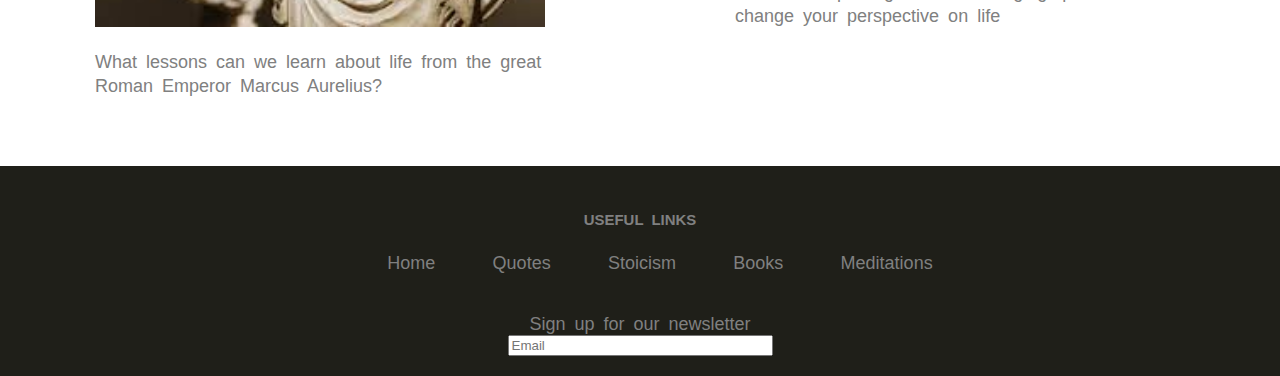
==== commit 815db520: "first final draft" ====
--- a/index.html
+++ b/index.html
@@ -30,7 +30,7 @@
         <div id="nav-mobile">
             <div class="dropdown">
                 <span id="dropdown-container">
-                    <img id="dropdown-pic" onclick="dropdown()" class="dropbtn" src="assets/drop.png" alt="">
+                    <img id="dropdown-pic" onclick="dropdown()" class="dropbtn" src="assets/drop.png" alt="A drop-down menu button">
                 </span>
                 <div id="myDropdown" class="dropdown-content">
                     <a href="index.html">News</a>
@@ -54,7 +54,7 @@
     *    Author: w3SCHOOLS
     *    Date: Unknown
     *    Code version: 1.0
-    *    Availability: https://www.w3schools.com/howto/howto_js_dropdown.asp#:~:text=Example%20Explained,dropdown%20menu%20correctly%20with%20CSS.
+    *    Availability: https://www.w3schools.com/howto/howto_js_dropdown.aspstoicism?article=what-is-stoicism:~:text=Example%20Explained,dropdown%20menu%20correctly%20with%20CSS.
     *
     ***************************************************************************************/
             window.onclick = function(event) {
@@ -78,7 +78,7 @@
             <article id="landing-container">
                 <section class="side news" >
                     <h1>Top 5 Books To Make You A Better Person</h1>
-                    <a href="top_5_books.html"><img class="small zoom"src="assets/the-obstacle-is-the-way.jpeg" alt=""></a>
+                    <a href="books.html?page=top-5-books"><img class="small zoom"src="assets/the-obstacle-is-the-way.jpeg" alt="The book 'The Obstacle Is The Way' by Ryan Holiday"></a>
                     <p>
                         The most Life changing books to help you become smarter, wiser and a better person
                     </p>
@@ -86,8 +86,8 @@
                 </section>
                 <section class="center news">
                     <h1>How Meditation Can Change Your Life!</h1>
-                    <a href="life_changing_meditation.html">
-                        <img class="big zoom"src="assets/meditation.jpg" alt="">
+                    <a href="meditations.html?article=what-is-meditation">
+                        <img class="big zoom"src="assets/meditation.jpg" alt="the book 'Meditation' by Marcus Aurelius">
                     </a>
                     <p>
                         Meditation can help you distance your mind from bad thoughts and help bring peace and 
@@ -97,8 +97,8 @@
                 </section>
                 <section class="side news">
                     <h1>What is stoicism</h1>
-                    <a href="what_is_stoicism.html">
-                        <img class="small zoom"src="assets/zeno.png" alt="">
+                    <a href="stoicism.html?article=what-is-stoicism">
+                        <img class="small zoom"src="assets/zeno.png" alt="A black and white photo of the creator of stoic philosophy, Zeno">
                     </a>
                     <p>
                         The lost art of practicing stoicism, a philosophy for how to live a great life
@@ -111,7 +111,7 @@
                 <div id="container">
                         <section>
                             <h1>Roman Emperer Marcus Aurelius</h1>
-                            <a href="quotes.html?person=marcus-aurelius"><img class="medium zoom"src="assets/img3.jpg" alt=""></a>
+                            <a href="quotes.html?person=marcus-aurelius"><img class="medium zoom"src="assets/marcus-aurelius-statue.jpg" alt="A statue of the emperer Marcus Aurelius "></a>
                             <p>
                                 What lessons can we learn about life from the great Roman Emperor Marcus Aurelius?
                             </p>          
@@ -120,7 +120,7 @@
                         <section>
                             <h1>10 Quotes From The Greatest Minds</h1>
                             <a href="quotes.html?person=random">
-                                <img class="medium zoom"src="assets/img4.jpg" alt="">
+                                <img class="medium zoom"src="assets/quote-picture2.jpg" alt="A quote by the emperer Marcus Aurelius">
                             </a>
                             <p>
                                 The most inpirising and life changing quotes to change your perspective on life
--- a/style.css
+++ b/style.css
@@ -230,6 +230,7 @@
 }
 .top-book-title{
     margin-bottom:0px;
+    color:black !important
 }
 .top-book-description{
     padding:0px 20px;
@@ -455,6 +456,15 @@
     padding:30px;
 }
 
+.book-links{
+    color:black;
+}
+
+.book-links:hover{
+    text-decoration:underline;
+    color:blue;
+}
+
 /* book-page-points > li AND #book-page-summary are NOT IN books.html! they get added via javascript when the page loads a book*/
 .book-page-passages,
 #book-page-points > li,
@@ -594,6 +604,50 @@
     width:100%;
 }
 
+/*stoicism.html?article sub-link start*/
+#stoicism-individual-article-img{
+    max-width:250px;
+}
+#stoicism-individual-article-landing-container{
+    max-width: 800px;
+    margin-left: auto;
+    margin-right: auto;
+    display:flex;
+    justify-content:center;
+}
+#stoicism-individual-article-title-container{
+    display:none;
+    max-width:300px;
+    padding:30px;
+}
+#stoicism-individual-article-container{
+    max-width:800px;
+    margin-left:auto;
+    margin-right:auto;
+}
+#stoicism-individual-article-info-container{
+    padding:0px 30px;
+}
+@media (max-width:800px)
+{
+    #stoicism-individual-article-landing-container{
+        display:block;
+        text-align:center;
+        margin-left:auto;
+        margin-right:auto;
+    }
+    #stoicism-individual-article-title-container{
+        max-width:800px;
+    }
+    #stoicism-individual-article-info-container > h3{
+        font-size:20px;
+    }
+    #stoicism-individual-article-img{
+        max-width:150px;
+    }
+}
+
+/*stoicism.html?article sub-link end*/
 /*stoicism.html end*/
 
 
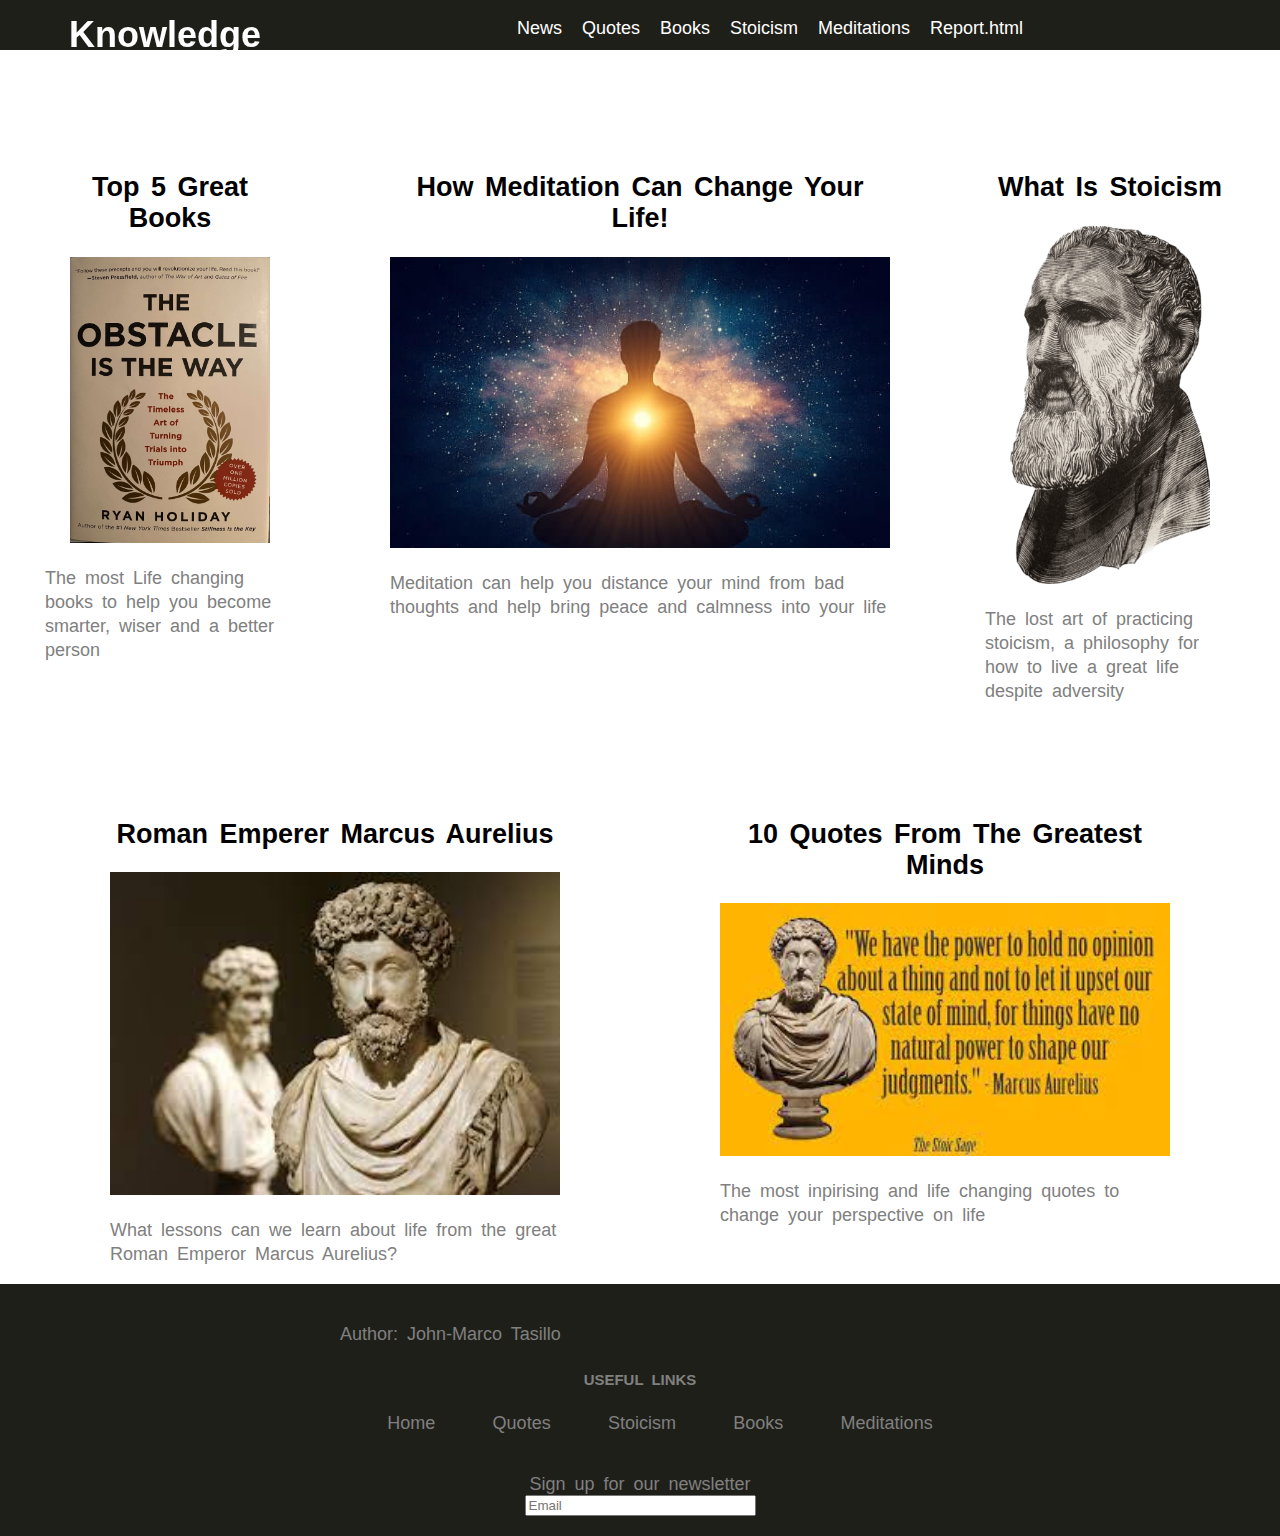
==== commit 667ebb58: "added some comments, and fixed some of the css positioning for index.html, stoicism.html, and report" ====
--- a/index.html
+++ b/index.html
@@ -1,150 +1,193 @@
 <!DOCTYPE html>
 <html lang="en">
-    <head>
-        <meta charset="UTF-8">
-        <meta http-equiv="X-UA-Compatible" content="IE=edge">
-        <meta name="viewport" content="width=device-width, initial-scale=1.0">
-        <link rel="stylesheet" href="style.css">
-        <script src="script.js"></script>
-        <title>𝓚𝓷𝓸𝔀𝓵𝓮𝓭𝓰𝓮 𝓝𝓮𝔀𝓼</title>
-    </head>
-    <body>
-        <nav>
-            <a class="left"href="index.html"><h1 id="header">Knowledge News</h1></a>
 
-            <div class="center" id="navigation-links">
-                <ul>
-                    <li><a href="index.html">News</a></li>
-                    <li><a href="quotes.html">Quotes</a></li>
-                    <li><a href="books.html">Books</a></li>
-                    <li><a href="stoicism.html">Stoicism</a></li>
-                    <li><a href="meditations.html">Meditations</a></li>
-                    <li><a href="report.html">Report.html</a></li>
-                </ul>
-            </div>
-            <div class="right">
+<head>
+    <!--In the off chance someone is using a old internet explorer version, this will help.-->
+    <meta http-equiv="X-UA-Compatible" content="IE=edge">
 
-            </div>
+    <!--this specifies the character encoding for the HTML document-->
+    <meta charset="UTF-8">
 
-        </nav>
-        <div id="nav-mobile">
-            <div class="dropdown">
-                <span id="dropdown-container">
-                    <img id="dropdown-pic" onclick="dropdown()" class="dropbtn" src="assets/drop.png" alt="A drop-down menu button">
-                </span>
-                <div id="myDropdown" class="dropdown-content">
-                    <a href="index.html">News</a>
-                    <a href="quotes.html">Quotes</a>
-                    <a href="books.html">Books</a>
-                    <a href="stoicism.html">Stoicism</a>
-                    <a href="meditations.html">Meditations</a>
-                    <a href="report.html">Report</a>
-                </div>
-            </div>
+    <!--Description of the website -->
+    <meta name="description" content="Knowledge News - A news website
+    to help the world be a better, and smarter place.">
+
+    <!--This is the author of the webpage, aka myself-->
+    <meta name="author" content="John-Marco Tasillo">
+
+    
+    <!--Here we put some keywords to help search engine optimization-->
+    <meta name=”keywords” content="home, information, help, news, stoicism, books, knowledge, smart">
+
+    <!--This helps us scale our website width dependant upon the width of the device being used.-->
+    <meta name="viewport" content="width=device-width, initial-scale=1.0">
+
+    <!--The icon beside our title-->
+    <link rel="icon" href="images/favicon.ico">
+
+    <!--We link to our stylesheet here-->
+    <link rel="stylesheet" href="styles/style.css">
+    <!--here we connect our javascript to our webpage-->
+    <script src="scripts/script.js"></script>
+
+    <!-- The title of the webpage--->
+    <title>Knowledge News</title>
+</head>
+
+<body>
+    <!--Our main navigation menu -->
+    <nav id="laptop-nav" aria-label="navigation">
+        <a href="index.html">
+        <!--This is our main header on the left of the screen on every webpage-->
+            <h1 id="header">Knowledge News</h1>
+        </a>
+    <!--Our webpage links that are at the top of the screen-->
+        <ul id="nav-list">
+            <li><a href="index.html">News</a></li>
+            <li><a href="quotes.html">Quotes</a></li>
+            <li><a href="books.html">Books</a></li>
+            <li><a href="stoicism.html">Stoicism</a></li>
+            <li><a href="meditations.html">Meditations</a></li>
+            <li><a href="report.html">Report.html</a></li>
+        </ul>
+
+    </nav>
+
+<!--
+            /*[1] W3SCHOOLS, 'How TO - Clickable Dropdown' (N/a), Date UNKNOWN. [Code].
+            https://www.w3schools.com/howto/howto_js_dropdown.asp#:~:text=Example%20Explained,dropdown%20menu%20correctly%20with%20CSS.*
+
+            ============================ORIGINAL CODE LOOKED LIKE THIS=========================
+
+
+                                <div class="dropdown">
+                            <button onclick="myFunction()" class="dropbtn">Dropdown</button>
+                            <div id="myDropdown" class="dropdown-content">
+                                <a href="#">Link 1</a>
+                                <a href="#">Link 2</a>
+                                <a href="#">Link 3</a>
+                            </div>
+                            </div>
+
+            =====================================COMMENTS=======================================
+
+            It should be apparent, that i altered the code by removing the onclick function.
+            Instead of using this method i decided to use event handlers (which are in scripts/script.js).
+            This was to allow for mobile interaction as html onclick seemed to have issues handling that.
+        -->
+
+<nav id="nav-mobile" aria-label="Navigation mobile">
+    <a href="index.html">
+    <!--This is our main header on the left of the screen on every webpage-->
+    <h1 id="header">Knowledge News</h1>
+        </a>
+    <div class="dropdown">
+        <span id="dropdown-container">
+            <img id="dropdown-pic" class="dropbtn mobile-nav" src="images/drop.png" alt="drop-down menu button">
+        </span>
+        <div id="myDropdown" class="dropdown-content">
+            <a class="nav-link mobile-nav" href="index.html">News</a>
+            <a class="nav-link mobile-nav" href="quotes.html">Quotes</a>
+            <a class="nav-link mobile-nav" href="books.html">Books</a>
+            <a class="nav-link mobile-nav" href="stoicism.html">Stoicism</a>
+            <a class="nav-link mobile-nav" href="meditations.html">Meditations</a>
+            <a class="nav-link mobile-nav" href="report.html">Report</a>
         </div>
-        <script>
-        
-                    function dropdown() {
-            document.getElementById("myDropdown").classList.toggle("show");
-            }
+    </div>
+</nav>
+<div id="progress-bar"></div>
 
-            // Close the dropdown menu if the user clicks outside of it
-/***************************************************************************************
-    *    Title: How TO - Clickable Dropdown
-    *    Author: w3SCHOOLS
-    *    Date: Unknown
-    *    Code version: 1.0
-    *    Availability: https://www.w3schools.com/howto/howto_js_dropdown.aspstoicism?article=what-is-stoicism:~:text=Example%20Explained,dropdown%20menu%20correctly%20with%20CSS.
-    *
-    ***************************************************************************************/
-            window.onclick = function(event) {
-            if (!event.target.matches('.dropbtn')) {
-                var dropdowns = document.getElementsByClassName("dropdown-content");
-                var i;
-                for (i = 0; i < dropdowns.length; i++) {
-                var openDropdown = dropdowns[i];
-                if (openDropdown.classList.contains('show')) {
-                    openDropdown.classList.remove('show');
-                }
-                }
-            }
-            }
-        </script>
+    <!-- the main container that holds everyhting on the page -->
+    <div id="main-container">
+        <!-- this container holds the three stories that you see when you first enter index.html -->
+        <div class="news-container">
+            <!-- this is the first article, aka the one on the left, it has a image, description and title.
+            The image and the title both link to the correct location on the webpage -->
+            <article class="side news">
+                <a href="books.html?page=top-5-books">
+                    <h2>Top 5 Great Books</h2>
+                    <img class="small zoom" src="images/the-obstacle-is-the-way.jpeg"
+                        alt="The book 'The Obstacle Is The Way' by Ryan Holiday">
+                </a>
+                <p>
+                    The most Life changing books to help you become smarter, wiser and a better person
+                </p>
 
-        <div id="progress-bar"></div>
+            </article>
+             <!-- this is the second article, aka the one on the middle, it has a image, description and title.
+            The image and the title both link to the correct location on the webpage -->
+            <article class="center news">
+                <a href="meditations.html?article=what-is-meditation">
+                    <h2>How Meditation Can Change Your Life!</h2>
+                    <img class="big zoom" src="images/meditation.jpg" alt="A man meditating with stars behind him">
+                </a>
+                <p>
+                    Meditation can help you distance your mind from bad thoughts and help bring peace and
+                    calmness into your life
+                </p>
 
-        <div id="main-container">
-            
-            <article id="landing-container">
-                <section class="side news" >
-                    <h1>Top 5 Books To Make You A Better Person</h1>
-                    <a href="books.html?page=top-5-books"><img class="small zoom"src="assets/the-obstacle-is-the-way.jpeg" alt="The book 'The Obstacle Is The Way' by Ryan Holiday"></a>
-                    <p>
-                        The most Life changing books to help you become smarter, wiser and a better person
-                    </p>
-                        
-                </section>
-                <section class="center news">
-                    <h1>How Meditation Can Change Your Life!</h1>
-                    <a href="meditations.html?article=what-is-meditation">
-                        <img class="big zoom"src="assets/meditation.jpg" alt="the book 'Meditation' by Marcus Aurelius">
+            </article>
+            <!-- this is the third article, aka the one on the right, it has a image, description and title.
+            The image and the title both link to the correct location on the webpage -->
+            <article class="side news">
+                <a href="stoicism.html?article=what-is-stoicism">
+                    <h2>What Is Stoicism</h2>
+                    <img class="small zoom" src="images/zeno.png"
+                        alt="A black and white photo of the creator of stoic philosophy, Zeno">
+                </a>
+                <p>
+                    The lost art of practicing stoicism, a philosophy for how to live a great life
+                    despite adversity
+                </p>
+            </article>
+
+        </div>
+        <!-- this contaienr holds everything other then the first three stories (except the footer of course) -->
+        <div class="news-container">
+            <!-- we have this container for styling purposes -->
+                <!-- and once again, each story has a title an image and a description. the title and image
+                link to the propper articles and pages. -->
+                <article class="news-article news">
+                    <a href="quotes.html?person=marcus-aurelius">
+                        <h2>Roman Emperer Marcus Aurelius</h2>
+                        <img class="medium zoom" src="images/marcus-aurelius-statue.jpg"
+                            alt="A statue of the emperer Marcus Aurelius ">
                     </a>
                     <p>
-                        Meditation can help you distance your mind from bad thoughts and help bring peace and 
-                        calmness into your life
+                        What lessons can we learn about life from the great Roman Emperor Marcus Aurelius?
                     </p>
+                </article>
 
-                </section>
-                <section class="side news">
-                    <h1>What is stoicism</h1>
-                    <a href="stoicism.html?article=what-is-stoicism">
-                        <img class="small zoom"src="assets/zeno.png" alt="A black and white photo of the creator of stoic philosophy, Zeno">
+                <article class="news-article news">
+                    <a href="quotes.html?person=random">
+                        <h2>10 Quotes From The Greatest Minds</h2>
+                        <img class="medium zoom" src="images/quote-picture2.jpg"
+                            alt="A quote by the emperer Marcus Aurelius">
                     </a>
                     <p>
-                        The lost art of practicing stoicism, a philosophy for how to live a great life
-                        despite adversity                    
+                        The most inpirising and life changing quotes to change your perspective on life
                     </p>
-                </section>
+                </article>
+        </div>
+    </div>
+</body>
+<footer>
+    <div id="footer-container">
+        <p>Author: John-Marco Tasillo</p>
+        <h5>USEFUL LINKS</h5>
+        <ul id="footer-items">
+            <li>Home</li>
+            <li>Quotes</li>
+            <li>Stoicism</li>
+            <li>Books</li>
+            <li>Meditations</li>
+        </ul>
+        <div id="email-container">
+            <label>Sign up for our newsletter
+                <input id="email" type="email" size="30" maxlength="40" placeholder="Email">
+            </label>
+        </div>
+    </div>
+</footer>
 
-            </article>
-            <div id="news-content">
-                <div id="container">
-                        <section>
-                            <h1>Roman Emperer Marcus Aurelius</h1>
-                            <a href="quotes.html?person=marcus-aurelius"><img class="medium zoom"src="assets/marcus-aurelius-statue.jpg" alt="A statue of the emperer Marcus Aurelius "></a>
-                            <p>
-                                What lessons can we learn about life from the great Roman Emperor Marcus Aurelius?
-                            </p>          
-                        </section>
-
-                        <section>
-                            <h1>10 Quotes From The Greatest Minds</h1>
-                            <a href="quotes.html?person=random">
-                                <img class="medium zoom"src="assets/quote-picture2.jpg" alt="A quote by the emperer Marcus Aurelius">
-                            </a>
-                            <p>
-                                The most inpirising and life changing quotes to change your perspective on life
-                            </p>          
-                        </section>
-                </div>
-            </div>
-        </div>
-    </body>
-    <footer>
-        <div id="footer-container">
-            <h5>USEFUL LINKS</h5>
-            <ul id="footer-items">
-                <li>Home</li>
-                <li>Quotes</li>
-                <li>Stoicism</li>
-                <li>Books</li>
-                <li>Meditations</li>
-            </ul>
-            <div id="email-container">
-                <label>Sign up for our newsletter
-                    <input id="email" type="email" size="30" maxlength="40" placeholder="Email">
-                </label>
-            </div>
-        </div>
-    </footer>
 </html>--- a/styles/style.css
+++ b/styles/style.css
@@ -0,0 +1,989 @@
+/* here we set our universal font */
+*{
+    font-family: Helvetica, Arial, sans-serif;
+
+}
+/* A nice grey highlight that fits our website theme for when the client highlights on any page*/
+*::selection{
+    background:grey;
+    color:white;
+}
+/* Basic spacing and font sizes for the html and body */
+html,
+body {
+    margin: 0px;
+    font-size: 18px;
+    word-spacing: 4px;
+    color: grey;
+}
+
+
+/* We want anything that is a quote to stand out, therefore we color every quote black directly from blockquote  */
+blockquote {
+    color: black;
+}
+
+/* ALL paragraphs we want to align left. No p tag should ever align in the center.
+   The line-height makes it much easier to read, by spacing out the words a bit more.
+*/
+p {
+    text-align: left;
+    line-height: 24px;
+
+}
+/* For each and every link we don't want a underline present */
+a
+{
+    text-decoration: none;
+}
+/*
+ this '>' represents the things inside of the <a> tags. Therefore, any text inside of <a> tags we want black
+ This is mainly for headers, and such. the nav bar we exclude from this as we want it to be white.
+*/
+
+ a > * {
+    color: black
+}
+
+/*
+     on hovering a header link, we want it to highlight blue and underline.
+    this helps visibility for the client to see exactly what they are hovering and
+    provides a flawless and rewarding experience for the client
+*/
+a>*:hover {       
+    color: blue;
+    text-decoration: underline;
+} 
+/*
+    We only use nav for our main navigation at the top of the screen, and the mobile version.
+    the most important part of the code here is the fixed positioning and the z index. this allows
+    the navigation to stay ontop and folloow the user. the flex display is also important to let the
+    elements flow correctly
+*/
+
+nav {
+    display: flex;
+    width: 100%;
+    background-color: #1f1f19;
+    position: fixed;
+    z-index: 1;
+    height: 50px;
+    top:0px;
+}
+
+
+
+/* styling of the top nav bar */
+nav li a {
+    padding: 10px;
+    color: white;
+}
+/* just some hovering color. we add focus here too so that non mouse users can see the effect*/
+nav li a:hover,
+nav li a:focus {
+    color: grey;
+    transition: color .1s ease;
+}
+
+/* the <ol> container for the main navigation at the top of the screen. */
+#nav-list{
+    max-width:600px;
+    width:100%;
+    display:flex;
+    justify-content:center;
+    height:20px;
+}
+
+/* we remove the <ol> dot with this */
+#nav-list > li{
+    list-style-type: none;
+}
+
+
+/* all headers get centered and should be black */
+h1,
+h2,
+h3 {
+    color: black;
+    text-align: center
+}
+
+
+/* this is the main header at the top of every page on the left 'Knowledge News' */
+#header{
+    color: white;
+    border-radius: 3%;
+    width:230px;
+    position: relative;
+    bottom: 10px;
+    text-decoration:none;
+    margin-right:150px;
+    margin-left:50px;
+}
+
+/* the hover for the title at the top left */
+#header:hover{
+    color:grey;
+}
+
+
+/* this is the mobile nav menu, we keep it hidden till the screen is smaller then 1024px */
+#nav-mobile {
+    display: none;
+}
+
+/* the dropdown menu image */
+#dropdown-pic {
+    width: 50px;
+    height: 50px;
+    margin: auto;
+}
+
+/* the container for the image */
+#dropdown-container {
+    display: flex;
+    width: 50px;
+    height: 50px;
+    margin-right: 5px;
+}
+
+
+/*DROPDOWN MENU START*/
+/***************************************************************************************
+/*[1] W3SCHOOLS, 'How TO - Clickable Dropdown' (N/a), Date UNKNOWN. [Code].
+https://www.w3schools.com/howto/howto_js_dropdown.asp#:~:text=Example%20Explained,dropdown%20menu%20correctly%20with%20CSS.*
+***************************************************************************************/
+/*
+    It should be noted that I played around with some of the contents here, I changed the colors,
+    I changed the names, but most of the functionality did come from the source I got it from.
+
+    I also changed so the menu appeared on the right, therefore i had to move the .dropdown-content using
+    right:0px;
+*/
+
+
+/* Dropdown Button */
+.dropbtn {
+    cursor: pointer;
+}
+
+/* Dropdown button on hover & focus */
+.dropbtn:hover,
+.dropbtn:focus {
+    background-color: #b0d6f0;
+}
+
+/* The container <div> - needed to position the dropdown content */
+.dropdown {
+    position: relative;
+    display: inline-block;
+}
+
+/* Dropdown Content (Hidden by Default) */
+.dropdown-content {
+    display: none;
+    position: absolute;
+    top: 50px;
+    right:0px;
+    background-color: #f1f1f1;
+    min-width: 160px;
+    box-shadow: 0px 8px 16px 0px rgba(0, 0, 0, 0.2);
+    z-index: 1;
+}
+
+/* Links inside the dropdown */
+.dropdown-content a {
+    color: #1f1f19;
+    padding: 12px 16px;
+    text-decoration: none;
+    display: block;
+}
+
+
+/* Change color of dropdown links on hover */
+.dropdown-content a:hover,
+.dropdown-content a:focus {
+    background-color: #ddd;
+}
+
+/* Show the dropdown menu (use JS to add this class to the .dropdown-content container when the user clicks on the dropdown button) */
+.show {
+    display: block;
+}
+
+/*DROPDOWN MENU END*/
+/***********************************/
+
+
+/* here we hide the old navigation menu and show the mobile one */
+@media (max-width: 1025px) {
+    #laptop-nav{
+        display:none;
+    }
+
+    #nav-mobile {
+        display: flex;
+        justify-content:space-between;
+
+    }
+}
+
+/* our profress bar that moves when we scroll,
+   we give it a z-index, because if we don't when the user
+   hovers on an item that resizes it will go over the progress bar
+*/
+#progress-bar {
+    border-bottom: 6px solid green;
+    position: fixed;
+    z-index: 1;
+    top: 50px;
+    left: 0px;
+}
+
+/* most pages have this container, we pad it so content doesn't get hidden by the nav bar
+if you don't use main-container, please note your content may be hidden by the nav bar
+*/
+#main-container {
+    padding-top: 75px;
+
+}
+
+/*======================================NEWS PAGE START (INDEX.HTML)===================================== */
+
+
+/* two of these are used in the index.html(news) page. one for the three pictures at the top and one for
+the two at the bottom */
+.news-container {
+    display: flex;
+    justify-content: space-evenly;
+    padding-top: 75px;
+    margin-right:auto;
+    margin-left:auto;
+    gap:50px;
+}
+
+/* the side articles in the top 3 articles on the news page */
+.side {
+    width: 100%;
+    max-width: 250px;
+    text-align:center;
+}
+/* we use this for images we want small */
+.small{
+    width:200px;
+}
+/* this is for the middle image on the news page, and for images we want big */
+.center,
+.big {
+    width: 100%;
+    max-width: 500px;
+}
+
+/* medium size, and news articles (which are the articles at the bottom of the news page) */
+.medium,
+.news-article {
+    width: 100%;
+    max-width: 450px;
+}
+
+/*
+ when the width is less then 1025px we compact the news containers.
+ all the articles have the news class, we resize them so they all match the same size
+ 
+*/
+@media(max-width:1025px)
+{
+    .news-container{
+        flex-wrap:wrap;
+        max-width:500px;
+    }
+    .news{
+        max-width:450px;
+            
+    }
+}
+
+
+/*======================================NEWS PAGE END (INDEX.HTML)===================================== */
+
+
+
+
+/*======================================BOOKS PAGE START (BOOKS.HTML)===================================== */
+
+/* the main container for books.html (the margin-left and right auto center it, this is common amongst all my code */
+#books-container {
+    max-width: 1000px;
+    width: 100%;
+    height: auto;
+    margin-left: auto;
+    margin-right: auto;
+}
+
+/* this contains the picture and the description for every book */
+.book-content {
+    display: flex;
+    height: auto;
+}
+/* inside the content, this is the image  */
+.book-img {
+    float: left;
+    margin: 20px;
+}
+/* the book title */
+.book-title {
+    margin-bottom: 0px;
+    color: black
+}
+/* and the book description */
+.book-description {
+    padding: 0px 20px;
+}
+/* this line neatly seperates the book content */
+.book-line {
+    margin-left: auto;
+    margin-right: auto;
+    margin-top: 30px;
+    max-width: 1000px;
+    width: 100%;
+    height: 0.5px;
+    background: grey;
+}
+
+/*STOPPED HERE!*/
+@media (max-width: 808px) {
+    .book-content {
+        flex-wrap: wrap;
+        justify-content: center;
+    }
+
+}
+
+
+.zoom:hover {
+    transform: scale(1.02)
+}
+
+.zoom {
+    transition: transform .2s ease;
+}
+
+/*report container start*/
+
+#report-container {
+    max-width: 800px;
+    margin-left: auto;
+    margin-right: auto;
+    background:yellow;
+    padding: 0px 10px;
+
+}
+
+#report-container>p {
+    padding-bottom: 0px;
+}
+
+.report-link {
+    color: black;
+    font-weight: bold;
+}
+
+.report-link:hover,
+.report-link:focus {
+    text-decoration: underline;
+    color: blue;
+}
+
+.report-list-item {
+    margin-bottom: 20px;
+    background:red;
+}
+
+#site-map {
+    width: 100%;
+
+}
+
+#site-map-container {
+    width: 100%;
+    max-width: 1100px;
+    margin-left: auto;
+    margin-right: auto;
+}
+
+/*report container end*/
+/*MEDITATION.HTML START*/
+
+#meditations-container {
+    padding: 0px 30px;
+}
+
+#meditation-main-story-img {
+    max-width: 400px;
+}
+
+#meditation-main-story {
+    padding: 10px;
+    max-width: 800px;
+    height: auto;
+    display: flex;
+    margin-left: auto;
+    margin-right: auto;
+    justify-content: center;
+}
+
+#meditation-main-story-info {
+    max-width: 300px;
+    height: 290px;
+    ;
+    background: white;
+    padding: 0px 20px;
+}
+
+
+
+.meditations-main-story-title {
+    width: 100%;
+    margin-top: 25px;
+    color: black;
+}
+
+.meditation-article {
+    max-width: 1000px;
+    margin-left: auto;
+    margin-right: auto;
+    display: flex;
+    justify-content: center;
+}
+
+.meditation-article-img {
+    max-width: 300px;
+    margin-top: 20px;
+}
+
+.meditation-article-title {
+    margin-bottom: 50px;
+    width: 100%;
+    color: black;
+}
+
+.meditation-article-title:hover,
+.meditation-article-title:focus {
+    color: blue;
+    text-decoration: underline
+}
+
+.meditation-article-info {
+    padding: 0px 20px;
+}
+
+.meditation-article-overlay,
+#meditation-main-story-overlay {
+    display: none;
+    position: relative;
+    top: -55px;
+    height: 30px;
+    background: rgba(255, 255, 255, 0.45);
+}
+
+.meditation-article-line {
+    width: 100%;
+    max-width: 1000px;
+    height: 2px;
+    background: grey;
+    margin-left: auto;
+    margin-right: auto;
+}
+
+
+@media (max-width: 808px) {
+
+    #meditation-main-story-info,
+    .meditation-article-info {
+        display: none;
+    }
+
+    #meditation-main-story-overlay,
+    .meditation-article-overlay {
+        display: block;
+    }
+
+    .meditation-article-img {
+        max-width: 400px;
+    }
+
+    .meditation-article-line {
+        display: none;
+    }
+
+}
+
+/* individual article IN meditations.html */
+#meditation-individual-article {
+    max-width: 800px;
+    margin-left: auto;
+    margin-right: auto;
+    padding: 0px 20px;
+}
+
+#meditation-individual-article-container {
+    text-align: center;
+    padding: 0px 20px;
+}
+
+#meditation-individual-img {
+    max-width: 350px;
+}
+
+/*MEDITATIONS.HTML END*/
+/*books.html start*/
+
+#books-front-page-img {
+    max-width: 600px;
+    width: 100%;
+
+}
+
+#books-front-page {
+    text-align: center;
+    padding: 20px;
+}
+
+#book-page-landing-container {
+    display: flex;
+    justify-content: center;
+    margin-left: auto;
+    margin-right: auto;
+    max-width: 1000px;
+}
+
+#book-page-description-container,
+#book-page-img {
+    margin: 20px;
+    max-width: 400px;
+}
+
+#book-page-img {
+    max-width: 250px;
+}
+
+.shadow {
+    box-shadow: 4px 4px 10px 0px #000000;
+    border-radius: 3%;
+
+}
+
+
+#book-details {
+    max-width: 800px;
+    margin-left: auto;
+    margin-right: auto;
+    padding: 30px;
+}
+
+.book-links {
+    color: black;
+}
+
+.book-links:hover,
+.book-links:focus {
+    text-decoration: underline;
+    color: blue;
+}
+
+/* book-page-points > li AND #book-page-summary are NOT IN books.html! they get added via javascript when the page loads a book*/
+.book-page-passages,
+#book-page-points>li,
+#book-page-summary>p {
+    margin-bottom: 15px;
+    padding: 0px;
+}
+
+.book-page-summary-paragraph {
+    padding: 0px;
+}
+
+#book-page-landing-introduction {
+    display: none;
+}
+
+@media (max-width: 808px) {
+    #book-page-img {
+        max-width: 120px;
+        margin-top: 55px;
+    }
+
+    #book-page-landing-container,
+    #book-page-description-container {
+        flex-wrap: wrap;
+        max-width: 800px;
+        width: 100%;
+    }
+
+    #book-page-landing-introduction {
+        display: block;
+    }
+}
+
+/*books.html end*/
+
+/* MAKE  THIS UNIVERSAL OR CHANGE IT - being used in books.html and top5*/
+.small-book {
+    max-width: 100px;
+    float: right;
+}
+
+
+/*books.html start*/
+
+/*[3] W3docs.com, 'How to Make a Div a Clickable Link' (N/a), Date UNKNOWN. [Code].
+https://www.w3docs.com/snippets/css/how-to-make-a-div-a-clickable-link.html 
+
+                        ==ORIGINAL CODE IS BELOW==
+.container {
+  font-size: 5em;
+  background-color: #a8a8a8;
+  color: white;
+  width: 8em;
+  height: 2em;
+  line-height: 2;
+  text-align: center;
+  font-family: Helvetica, Arial, sans-serif;
+  font-weight: bold;
+  cursor: pointer;
+  position: relative;
+}
+
+.link {
+  position: absolute;
+  width: 100%;
+  height: 100%;
+  top: 0;
+  left: 0;
+  z-index: 1;
+}
+                        ==MY CODE IS BELOW==
+        I edited the code above to meet my sites requirements, but the main
+        functionality completely came from this source.
+*/
+#next-page-menu {
+    list-style-type: none;
+    padding: 20px 0px;
+    max-width: 300px;
+    height: 40px;
+    text-align: center;
+    margin-left: auto;
+    margin-right: auto;
+    display: flex;
+    justify-content: space-between
+}
+
+.next-page-link {
+    z-index: 1;
+    width: 100%;
+    height: 100%;
+    position: absolute;
+    top: 0;
+    left: 0;
+}
+
+.next-page-option {
+    width: 45px;
+    height: 45px;
+    color: white;
+    position: relative;
+    border-radius: 100%;
+}
+
+
+.menu-num {
+    margin-top: 10px;
+    position: relative;
+    top: 12px;
+    color: blue;
+}
+
+
+/*this is the individual person page being hidden until the client clicks on a person*/
+#individual-book-container,
+#individual-quotes-container {
+    display: none;
+}
+
+/*this is the individual person page being shown until the client clicks on a person*/
+
+#books-main-page-container,
+#quotes-main-page-container {
+    display: block;
+}
+
+
+
+/* BOOK.HTML END*/
+/*STOICISM.HTML START*/
+#stoicism-news-container{
+    margin-top:50px;
+}
+.stoic-container {
+    list-style-type: none;
+    display: flex;
+    flex-wrap: wrap;
+    max-width: 1200px;
+    margin-top:80px;
+    margin-left: auto;
+    margin-right: auto;
+    justify-content: space-evenly;
+}
+
+.stoic {
+    max-height: 300px;
+}
+
+.stoic-article {
+    max-width: 300px;
+    text-align: center;
+}
+
+
+.stoic-book {
+    max-height: 200px;
+}
+
+.stoic-books {
+    max-width: 300px;
+    text-align: center;
+}
+
+.stoic-book-group {
+    display: flex;
+    flex-wrap: wrap;
+    justify-content: space-around;
+    max-width: 600px;
+    width: 100%;
+}
+@media (max-width:1400px)
+{
+    .stoic-book-group{
+        max-width:1200px;
+    }
+}
+@media(max-width:1025px)
+{
+    .stoic-books{
+        max-width:400px;
+    }
+    .stoic-container{
+        max-width:500px
+    }
+}
+/*STOICISM.HTMl END*/
+
+/*STOICISM.HTML?ARTICLE SUBLINK START*/
+#stoicism-individual-article-img {
+    max-width: 250px;
+}
+
+#stoicism-individual-article-landing-container {
+    max-width: 800px;
+    margin-left: auto;
+    margin-right: auto;
+    display: flex;
+    justify-content: center;
+}
+
+#stoicism-individual-article-title-container {
+    display: none;
+    max-width: 300px;
+    padding: 30px;
+}
+
+#stoicism-individual-article-container {
+    max-width: 800px;
+    margin-left: auto;
+    margin-right: auto;
+}
+
+#stoicism-individual-article-info-container {
+    padding: 0px 30px;
+}
+
+@media (max-width:800px) {
+    #stoicism-individual-article-landing-container {
+        display: block;
+        text-align: center;
+        margin-left: auto;
+        margin-right: auto;
+    }
+
+    #stoicism-individual-article-title-container {
+        max-width: 800px;
+    }
+
+    #stoicism-individual-article-info-container>h3 {
+        font-size: 20px;
+    }
+
+    #stoicism-individual-article-img {
+        max-width: 150px;
+    }
+}
+
+/*STOICISM.HTML?ARTICLE START*/
+
+
+/*QUOTES.HTML START*/
+#quotes-people-list {
+    padding-left: 0px;
+    max-width: 1400px;
+    margin-left: auto;
+    margin-right: auto;
+    display: flex;
+    flex-wrap: wrap;
+    justify-content: space-evenly;
+    list-style-type: none;
+    text-align: center;
+}
+
+#quotes-container-header {
+    margin-top: 100px;
+}
+
+.quote-author {
+    height: 300px;
+}
+
+#quotes-random {
+    margin-top: 50px;
+    margin-bottom: 50px;
+    text-align: center;
+}
+
+#quotes-landing-description {
+    width: 400px;
+    padding: 10px 20px 0px 10px;
+}
+
+.quotes-article {
+    justify-content: space-evenly;
+    max-width: 400px;
+    width: 100%;
+    margin-bottom: 50px;
+}
+
+/*QUOTES.HTML END*/
+/*QUOTES.HTML?PERSON= START*/
+#uh-oh-page {
+    text-align: center;
+    display: none;
+}
+
+#quote-page-landing-container {
+    display: flex;
+    flex-wrap:wrap;
+    max-width: 1030px;
+    justify-content: center;
+    margin-left: auto;
+    margin-right: auto
+}
+
+#quote-page-intro {
+    max-width: 450px;
+}
+
+#quote-page-img {
+    height: 450px;
+}
+
+#quote-page-description-container,
+#quote-page-img {
+    padding: 30px;
+}
+
+#quotes-list {
+    max-width: 1000px;
+    margin-left: auto;
+    margin-right: auto;
+    text-align: center;
+    padding-left: 0px;
+    list-style-type: none;
+}
+
+.quote-page-quotes {
+    padding-bottom: 50px;
+    border-bottom: grey solid 1px;
+}
+
+#quote-9 {
+    border-bottom: none;
+}
+
+#randomizer {
+    margin-left: auto;
+    margin-right: auto;
+    margin-bottom: 50px;
+    cursor: pointer;
+    font-weight: 500;
+    border-radius: 50px;
+    padding: 12px 24px;
+    border: 0;
+    background: #1f1f19;
+    color: white;
+    font-size: 16px;
+    display: none;
+}
+
+#randomizer:hover,
+#randomizer:focus {
+    transition: all .1s ease;
+    box-shadow: 0 0 0 3px #1f1f19;
+}
+
+#quotes {
+    text-align: center;
+}
+
+
+    /*QUOTES.HTML?PERSON= END*/
+
+/*universal footer code*/
+footer {
+    height: auto;
+    width: auto;
+    padding-bottom: 20px;
+    background-color: #1f1f19;
+}
+
+#footer-container {
+    padding-top: 20px;
+    margin-left: auto;
+    margin-right: auto;
+    max-width: 600px;
+    text-align: center;
+}
+
+#footer-author {
+    text-align: center;
+}
+
+#footer-items {
+    display: flex;
+    flex-wrap: wrap;
+    gap: 50px;
+    justify-content: space-evenly;
+    list-style-type: none;
+}
+
+#footer-items>li {
+    float: left;
+}
+
+#email-container {
+    margin-top: 40px;
+}
+
+input,
+label {
+    display: block;
+    margin-left: auto;
+    margin-right: auto;
+}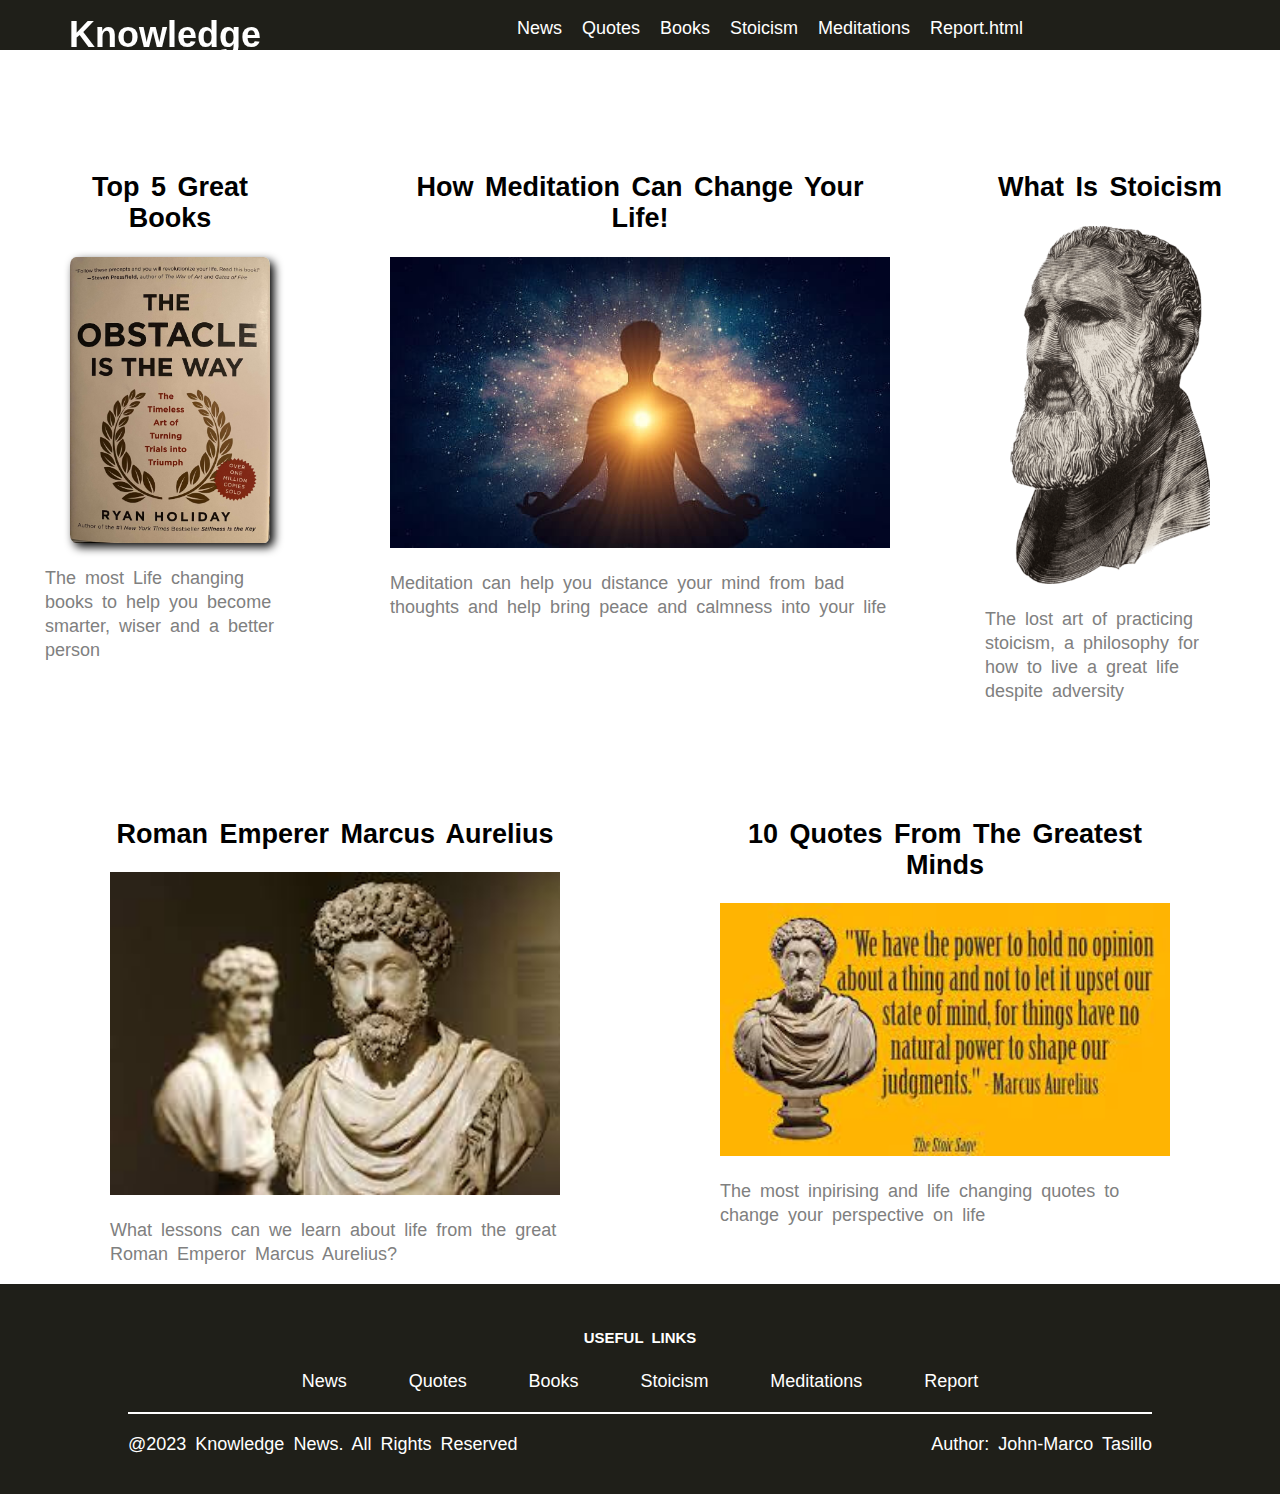
==== commit 69fa58a1: "final commit... added wireframes, finished report.html" ====
--- a/index.html
+++ b/index.html
@@ -106,7 +106,7 @@
             <article class="side news">
                 <a href="books.html?page=top-5-books">
                     <h2>Top 5 Great Books</h2>
-                    <img class="small zoom" src="images/the-obstacle-is-the-way.jpeg"
+                    <img class="small zoom shadow" src="images/the-obstacle-is-the-way.jpeg"
                         alt="The book 'The Obstacle Is The Way' by Ryan Holiday">
                 </a>
                 <p>
@@ -172,22 +172,23 @@
     </div>
 </body>
 <footer>
-    <div id="footer-container">
+    <div id="footer-top">
+            <h5>USEFUL LINKS</h5>
+                <div id="footer-items">
+                    <a class="footer-link" href="index.html">News</a>
+                    <a class="footer-link" href="quotes.html">Quotes</a>
+                    <a class="footer-link" href="books.html">Books</a>
+                    <a class="footer-link" href="stoicism.html">Stoicism</a>
+                    <a class="footer-link" href="meditations.html">Meditations</a>
+                    <a class="footer-link" href="report.html">Report</a>
+                </div>
+    </div>
+    <div id="footer-line"></div>
+    <div id="footer-bottom">
+        <p id="copyright">@2023 Knowledge News. All Rights Reserved</p>
         <p>Author: John-Marco Tasillo</p>
-        <h5>USEFUL LINKS</h5>
-        <ul id="footer-items">
-            <li>Home</li>
-            <li>Quotes</li>
-            <li>Stoicism</li>
-            <li>Books</li>
-            <li>Meditations</li>
-        </ul>
-        <div id="email-container">
-            <label>Sign up for our newsletter
-                <input id="email" type="email" size="30" maxlength="40" placeholder="Email">
-            </label>
-        </div>
     </div>
+    
 </footer>
 
 </html>--- a/styles/style.css
+++ b/styles/style.css
@@ -22,6 +22,10 @@
 blockquote {
     color: black;
 }
+/* every paragraph in a blockquote we want centered (this is basically for quotes.html exclusively) */
+blockquote > p{
+    text-align:center;
+}
 
 /* ALL paragraphs we want to align left. No p tag should ever align in the center.
    The line-height makes it much easier to read, by spacing out the words a bit more.
@@ -54,6 +58,31 @@
     color: blue;
     text-decoration: underline;
 } 
+
+/* all headers get centered and should be black */
+h1,
+h2,
+h3 {
+    color: black;
+    text-align: center
+}
+/* we make images bigger when hovered with this. 
+This gives the user instant and pleasent feedback for whatever image they are hovering
+This class is used on every page and is universal to the website */
+.zoom:hover {
+    transform: scale(1.02)
+}
+/* the transition we use for the zoom */
+.zoom {
+    transition: transform .2s ease;
+}
+/* antoher universal class, we use this to have that nice shadow behind all the books */
+.shadow {
+    box-shadow: 4px 4px 10px 0px #000000;
+    border-radius: 3%;
+
+}
+
 /*
     We only use nav for our main navigation at the top of the screen, and the mobile version.
     the most important part of the code here is the fixed positioning and the z index. this allows
@@ -98,17 +127,6 @@
 #nav-list > li{
     list-style-type: none;
 }
-
-
-/* all headers get centered and should be black */
-h1,
-h2,
-h3 {
-    color: black;
-    text-align: center
-}
-
-
 /* this is the main header at the top of every page on the left 'Knowledge News' */
 #header{
     color: white;
@@ -121,6 +139,7 @@
     margin-left:50px;
 }
 
+
 /* the hover for the title at the top left */
 #header:hover{
     color:grey;
@@ -248,7 +267,19 @@
 
 }
 
-/*======================================NEWS PAGE START (INDEX.HTML)===================================== */
+/*
+ this page is hidden by default, its on quotes.html, stoicism.html, and books.html
+ its a little image to tell the client they are on a non existent page.
+
+*/
+#uh-oh-page {
+    text-align: center;
+    display: none;
+}
+
+
+
+/*====================================== INDEX.HTML START ===================================== */
 
 
 /* two of these are used in the index.html(news) page. one for the three pictures at the top and one for
@@ -304,12 +335,12 @@
 }
 
 
-/*======================================NEWS PAGE END (INDEX.HTML)===================================== */
-
-
-
-
-/*======================================BOOKS PAGE START (BOOKS.HTML)===================================== */
+/*====================================== INDEX.HTML END ===================================== */
+
+
+
+
+/*====================================== BOOKS.HTML START ===================================== */
 
 /* the main container for books.html (the margin-left and right auto center it, this is common amongst all my code */
 #books-container {
@@ -320,6 +351,31 @@
     margin-right: auto;
 }
 
+/* the image at the froont page of books.html */
+#books-front-page-img {
+    max-width: 600px;
+    width: 100%;
+}
+
+/* we center the image, and give it some padding (this is the container the image is in) */
+#books-front-page {
+    text-align: center;
+    padding: 20px;
+}
+
+
+/*
+ we have to excplitily call this even though we have a universal hover effect.
+ Without this the book links will not show the hover effect.
+*/
+.book-links:hover,
+.book-links:focus {
+    text-decoration: underline;
+    color: blue;
+}
+.book-links {
+    color: black;
+}
 /* this contains the picture and the description for every book */
 .book-content {
     display: flex;
@@ -327,8 +383,8 @@
 }
 /* inside the content, this is the image  */
 .book-img {
-    float: left;
     margin: 20px;
+    max-width: 100px;
 }
 /* the book title */
 .book-title {
@@ -350,7 +406,10 @@
     background: grey;
 }
 
-/*STOPPED HERE!*/
+/*
+    books.html resizing when the screen is too small,
+    we do this so the text isn't as crammed together
+*/
 @media (max-width: 808px) {
     .book-content {
         flex-wrap: wrap;
@@ -358,283 +417,6 @@
     }
 
 }
-
-
-.zoom:hover {
-    transform: scale(1.02)
-}
-
-.zoom {
-    transition: transform .2s ease;
-}
-
-/*report container start*/
-
-#report-container {
-    max-width: 800px;
-    margin-left: auto;
-    margin-right: auto;
-    background:yellow;
-    padding: 0px 10px;
-
-}
-
-#report-container>p {
-    padding-bottom: 0px;
-}
-
-.report-link {
-    color: black;
-    font-weight: bold;
-}
-
-.report-link:hover,
-.report-link:focus {
-    text-decoration: underline;
-    color: blue;
-}
-
-.report-list-item {
-    margin-bottom: 20px;
-    background:red;
-}
-
-#site-map {
-    width: 100%;
-
-}
-
-#site-map-container {
-    width: 100%;
-    max-width: 1100px;
-    margin-left: auto;
-    margin-right: auto;
-}
-
-/*report container end*/
-/*MEDITATION.HTML START*/
-
-#meditations-container {
-    padding: 0px 30px;
-}
-
-#meditation-main-story-img {
-    max-width: 400px;
-}
-
-#meditation-main-story {
-    padding: 10px;
-    max-width: 800px;
-    height: auto;
-    display: flex;
-    margin-left: auto;
-    margin-right: auto;
-    justify-content: center;
-}
-
-#meditation-main-story-info {
-    max-width: 300px;
-    height: 290px;
-    ;
-    background: white;
-    padding: 0px 20px;
-}
-
-
-
-.meditations-main-story-title {
-    width: 100%;
-    margin-top: 25px;
-    color: black;
-}
-
-.meditation-article {
-    max-width: 1000px;
-    margin-left: auto;
-    margin-right: auto;
-    display: flex;
-    justify-content: center;
-}
-
-.meditation-article-img {
-    max-width: 300px;
-    margin-top: 20px;
-}
-
-.meditation-article-title {
-    margin-bottom: 50px;
-    width: 100%;
-    color: black;
-}
-
-.meditation-article-title:hover,
-.meditation-article-title:focus {
-    color: blue;
-    text-decoration: underline
-}
-
-.meditation-article-info {
-    padding: 0px 20px;
-}
-
-.meditation-article-overlay,
-#meditation-main-story-overlay {
-    display: none;
-    position: relative;
-    top: -55px;
-    height: 30px;
-    background: rgba(255, 255, 255, 0.45);
-}
-
-.meditation-article-line {
-    width: 100%;
-    max-width: 1000px;
-    height: 2px;
-    background: grey;
-    margin-left: auto;
-    margin-right: auto;
-}
-
-
-@media (max-width: 808px) {
-
-    #meditation-main-story-info,
-    .meditation-article-info {
-        display: none;
-    }
-
-    #meditation-main-story-overlay,
-    .meditation-article-overlay {
-        display: block;
-    }
-
-    .meditation-article-img {
-        max-width: 400px;
-    }
-
-    .meditation-article-line {
-        display: none;
-    }
-
-}
-
-/* individual article IN meditations.html */
-#meditation-individual-article {
-    max-width: 800px;
-    margin-left: auto;
-    margin-right: auto;
-    padding: 0px 20px;
-}
-
-#meditation-individual-article-container {
-    text-align: center;
-    padding: 0px 20px;
-}
-
-#meditation-individual-img {
-    max-width: 350px;
-}
-
-/*MEDITATIONS.HTML END*/
-/*books.html start*/
-
-#books-front-page-img {
-    max-width: 600px;
-    width: 100%;
-
-}
-
-#books-front-page {
-    text-align: center;
-    padding: 20px;
-}
-
-#book-page-landing-container {
-    display: flex;
-    justify-content: center;
-    margin-left: auto;
-    margin-right: auto;
-    max-width: 1000px;
-}
-
-#book-page-description-container,
-#book-page-img {
-    margin: 20px;
-    max-width: 400px;
-}
-
-#book-page-img {
-    max-width: 250px;
-}
-
-.shadow {
-    box-shadow: 4px 4px 10px 0px #000000;
-    border-radius: 3%;
-
-}
-
-
-#book-details {
-    max-width: 800px;
-    margin-left: auto;
-    margin-right: auto;
-    padding: 30px;
-}
-
-.book-links {
-    color: black;
-}
-
-.book-links:hover,
-.book-links:focus {
-    text-decoration: underline;
-    color: blue;
-}
-
-/* book-page-points > li AND #book-page-summary are NOT IN books.html! they get added via javascript when the page loads a book*/
-.book-page-passages,
-#book-page-points>li,
-#book-page-summary>p {
-    margin-bottom: 15px;
-    padding: 0px;
-}
-
-.book-page-summary-paragraph {
-    padding: 0px;
-}
-
-#book-page-landing-introduction {
-    display: none;
-}
-
-@media (max-width: 808px) {
-    #book-page-img {
-        max-width: 120px;
-        margin-top: 55px;
-    }
-
-    #book-page-landing-container,
-    #book-page-description-container {
-        flex-wrap: wrap;
-        max-width: 800px;
-        width: 100%;
-    }
-
-    #book-page-landing-introduction {
-        display: block;
-    }
-}
-
-/*books.html end*/
-
-/* MAKE  THIS UNIVERSAL OR CHANGE IT - being used in books.html and top5*/
-.small-book {
-    max-width: 100px;
-    float: right;
-}
-
-
-/*books.html start*/
 
 /*[3] W3docs.com, 'How to Make a Div a Clickable Link' (N/a), Date UNKNOWN. [Code].
 https://www.w3docs.com/snippets/css/how-to-make-a-div-a-clickable-link.html 
@@ -664,8 +446,12 @@
 }
                         ==MY CODE IS BELOW==
         I edited the code above to meet my sites requirements, but the main
-        functionality completely came from this source.
-*/
+        functionality completely came from this source. These are the little
+        link bubbles at the bottom of books.html
+*/
+
+/* the ordered list container that holds all the little navigation circles at the bottom
+of books.html */
 #next-page-menu {
     list-style-type: none;
     padding: 20px 0px;
@@ -678,6 +464,9 @@
     justify-content: space-between
 }
 
+/* this is the span element that we click which links us to the appropiate page.
+Note, that this isn't visible but is super important!.
+if you edit this, you will no longer have anything to click to link you to the next page. */
 .next-page-link {
     z-index: 1;
     width: 100%;
@@ -687,15 +476,18 @@
     left: 0;
 }
 
+/* this is the clickable circle area. Its the <li> that holds everything for each clickable link */
 .next-page-option {
     width: 45px;
     height: 45px;
-    color: white;
     position: relative;
     border-radius: 100%;
 }
 
-
+/* each number needs to be styled blue, please note when a link is clicked javascript handles the
+styling of that number, therefore there is no code IN HERE that will show the styling of the
+current page the user is on. (the number with a grey circle around it with a white number)
+You can find this code in the scripts.js file, inside the loadBookPage function. */
 .menu-num {
     margin-top: 10px;
     position: relative;
@@ -704,26 +496,319 @@
 }
 
 
-/*this is the individual person page being hidden until the client clicks on a person*/
-#individual-book-container,
-#individual-quotes-container {
+
+
+/*====================================== BOOKS.HTML END ===================================== */
+                        /* to access this next page click on a book in books.html */
+/*====================================== BOOKS.HTML?BOOK START ===================================== */
+
+/*this is the individual book page being hidden until the user clicks a book this contains ALL of
+books.html?book's content*/
+#individual-book-container
+{
     display: none;
 }
 
-/*this is the individual person page being shown until the client clicks on a person*/
-
-#books-main-page-container,
-#quotes-main-page-container {
-    display: block;
-}
-
-
-
-/* BOOK.HTML END*/
-/*STOICISM.HTML START*/
+/* this contains the book, its description and its header */
+#book-page-landing-container {
+    display: flex;
+    justify-content: center;
+    margin-left: auto;
+    margin-right: auto;
+    max-width: 1000px;
+}
+
+/* the description container at the start of books.html?book */
+#book-page-description-container {
+    margin: 20px;
+    max-width: 400px;
+}
+
+/* the book image itself */
+#book-page-img {
+    max-width: 250px;
+    margin:20px;
+}
+
+/* everything under the landing container, this is the container that holds it all */
+#book-details {
+    max-width: 800px;
+    margin-left: auto;
+    margin-right: auto;
+    padding: 30px;
+}
+
+/* book-page-points > li AND #book-page-summary are NOT IN books.html! they get added via javascript when the page loads a book*/
+.book-page-passages,
+#book-page-points>li,
+#book-page-summary>p {
+    margin-bottom: 15px;
+    padding: 0px;
+}
+
+/* when the screen width is less then 808px, we neatly move the book description underneath an introduction heading.
+this heading is the one below, and is not shown by default */
+#book-page-landing-introduction {
+    display: none;
+}
+
+/* when the width is less then 808px we resize the image, show the introduction header, and put the description
+underneath that header */
+@media (max-width: 808px) {
+    #book-page-img {
+        max-width: 120px;
+        margin-top: 55px;
+    }
+
+    #book-page-landing-container,
+    #book-page-description-container {
+        flex-wrap: wrap;
+        max-width: 800px;
+        width: 100%;
+    }
+
+    #book-page-landing-introduction {
+        display: block;
+    }
+}
+
+/*====================================== BOOKS.HTML?BOOK END ===================================== */
+
+
+
+
+/*====================================== REPORT.HTML START ===================================== */
+
+/* the main container for the report page */
+#report-container {
+    max-width: 800px;
+    margin-left: auto;
+    margin-right: auto;
+    padding: 0px 10px;
+
+}
+/* in this page we want our links to stand out */
+.report-link {
+    color: black;
+    font-weight: bold;
+}
+/* when hovering a link on reports, we want it to also highlight alike our headers in index.html*/
+.report-link:hover,
+.report-link:focus {
+    text-decoration: underline;
+    color: blue;
+}
+/* we seperate our list items so they are more easily readable */
+.report-list-item {
+    margin-bottom: 20px;
+}
+/* our site map  */
+#site-map {
+    width: 100%;
+
+}
+/* the container for our site map */
+#site-map-container {
+    width: 100%;
+    max-width: 1100px;
+    margin-left: auto;
+    margin-right: auto;
+}
+
+#wireframe-img{
+    width:400px;
+}
+#wireframe-container{
+    text-align:center;
+
+
+}
+#wireframe-output{
+    background:grey;
+    max-width:700px;
+    height:700px;
+    margin-left:auto;
+    margin-right:auto;
+    padding-top:50px;
+}
+#wireframe-choices{
+    width:400px;
+    display:flex;
+    margin-left:auto;
+    margin-right:auto;
+    justify-content:space-evenly;
+    margin-bottom:15px;
+}
+.wireframe-buttons{
+    border-radius:100%;
+    width:65px;
+    height:65px;
+}
+.wireframe-buttons:hover{
+    background:black;
+    color:white;
+    transition: all ease .3s;
+}
+
+/*====================================== REPORT.HTML END ===================================== */
+
+
+
+
+/*====================================== MEDITATIONS.HTML END ===================================== */
+
+/* The main container for our meditations page */
+#meditations-container {
+    padding: 0px 30px;
+}
+
+/* the main first image container */
+#meditation-main-story {
+    padding: 10px;
+    max-width: 800px;
+    height: auto;
+    display: flex;
+    margin-left: auto;
+    margin-right: auto;
+    justify-content: center;
+}
+
+/* the first story in meditaions.html */
+#meditation-main-story-img {
+    max-width: 400px;
+}
+
+/* the title for the main story */
+.meditations-main-story-title {
+    width: 100%;
+    margin-top: 25px;
+    color: black;
+}
+
+/* the info for the main story */
+#meditation-main-story-info {
+    max-width: 300px;
+    height: 290px;
+    padding: 0px 20px;
+}
+
+
+/* every article other then the main first one uses this as their container */
+.meditation-article {
+    max-width: 1000px;
+    margin-left: auto;
+    margin-right: auto;
+    display: flex;
+    justify-content: center;
+}
+/* the image of each article */
+.meditation-article-img {
+    max-width: 300px;
+    margin-top: 20px;
+}
+
+/* the title for each article */
+.meditation-article-title {
+    margin-bottom: 50px;
+    width: 100%;
+    color: black;
+}
+
+/* the hover effect for each title (including the main first one) */
+.meditation-article-title:hover,
+.meditation-article-title:focus {
+    color: blue;
+    text-decoration: underline
+}
+
+/* the info for each article, we space it out a bit so its less crowded*/
+.meditation-article-info {
+    padding: 0px 20px;
+}
+
+/* this is the overlay that is present when the user resizes the window, or accesses the website on a mobile
+phone.  */
+.meditation-article-overlay,
+#meditation-main-story-overlay {
+    display: none;
+    position: relative;
+    top: -55px;
+    height: 30px;
+    background: rgba(255, 255, 255, 0.45);
+}
+/* the line that seperates each article container./ */
+.meditation-article-line {
+    width: 100%;
+    max-width: 1000px;
+    height: 2px;
+    background: grey;
+    margin-left: auto;
+    margin-right: auto;
+}
+
+/* when the screen size is under 1025 pixels, we hide the following:
+    1.) the header
+    2.) the description
+   
+   we then show the overlay (which is the title, however it is resized, you can view this in the html file)
+   we then resize the article images and we remove the meditation article line
+ */
+@media (max-width: 1025px) {
+
+    #meditation-main-story-info,
+    .meditation-article-info {
+        display: none;
+    }
+
+    #meditation-main-story-overlay,
+    .meditation-article-overlay {
+        display: block;
+    }
+
+    .meditation-article-img {
+        max-width: 400px;
+    }
+
+    .meditation-article-line {
+        display: none;
+    }
+
+}
+
+/*====================================== MEDITATIONS.HTML END ===================================== */
+
+
+
+
+
+/*====================================== MEDITATIONS.HTML?article= START ===================================== */
+
+/* the primary container for the individual articles */
+#meditation-individual-article-container {
+    text-align: center;
+    padding: 0px 20px;
+}
+
+/* this container is inside of the one above, we use this for our primary styling and sizing of the page */
+#meditation-individual-article {
+    max-width: 800px;
+    margin-left: auto;
+    margin-right: auto;
+    padding: 0px 20px;
+}
+/* the image we show in the individual article */
+#meditation-individual-img {
+    max-width: 350px;
+}
+
+/*====================================== MEDITATIONS.HTML?article= END ===================================== */
+
+/*====================================== STOICISM.HTML START ===================================== */
+/* the main container for the stoicism news page */
 #stoicism-news-container{
     margin-top:50px;
 }
+/* there are two of these containers, one contains the first row of stories, and one contains the second row */
 .stoic-container {
     list-style-type: none;
     display: flex;
@@ -735,25 +820,29 @@
     justify-content: space-evenly;
 }
 
-.stoic {
-    max-height: 300px;
-}
-
+/* the article that contains each stoic at the top of the page */
 .stoic-article {
     max-width: 300px;
     text-align: center;
 }
 
-
+/* the two stoic philosophers at the top of stoicism.html */
+.stoic {
+    max-height: 300px;
+}
+
+/* the container for each stoic book */
+.stoic-book-container {
+    max-width: 300px;
+    text-align: center;
+}
+
+/* the stoic books at the bottom of stoicism.html */
 .stoic-book {
     max-height: 200px;
 }
 
-.stoic-books {
-    max-width: 300px;
-    text-align: center;
-}
-
+/* we group the stoic books into groups of two for styling purposes */
 .stoic-book-group {
     display: flex;
     flex-wrap: wrap;
@@ -761,6 +850,9 @@
     max-width: 600px;
     width: 100%;
 }
+/* the first resize  shifts two books to the next row, this happens when the width is less then 1400px
+   the second resize happens when the width is less then 1025, this is when we make all the elements fit
+   in a vertical column*/
 @media (max-width:1400px)
 {
     .stoic-book-group{
@@ -769,71 +861,77 @@
 }
 @media(max-width:1025px)
 {
-    .stoic-books{
+    .stoic-book-container{
         max-width:400px;
     }
     .stoic-container{
         max-width:500px
     }
 }
-/*STOICISM.HTMl END*/
-
-/*STOICISM.HTML?ARTICLE SUBLINK START*/
+/*====================================== STOICISM.HTML END ===================================== */
+
+
+/* this can be accessed by clicking the article what is stoicism. The other article beside it links to a quote page */
+/*====================================== STOICISM.HTML?ARTICLE= START ===================================== */
+
+
+
+/* this holds all the content for the individual stoicism article article */
+#stoicism-individual-article-container {
+    max-width: 800px;
+    margin-left: auto;
+    margin-right: auto;
+}
+
+/* this holds the img, and the title container  */
+#stoicism-individual-article-landing-container {
+    max-width: 800px;
+    margin-left: auto;
+    margin-right: auto;
+    display: flex;
+    justify-content: center;
+    text-align:center;
+}
+/* the main and only image in the page */
 #stoicism-individual-article-img {
     max-width: 250px;
-}
-
-#stoicism-individual-article-landing-container {
-    max-width: 800px;
-    margin-left: auto;
-    margin-right: auto;
-    display: flex;
-    justify-content: center;
-}
-
+} 
+
+/* this container (which is inside the landing container) contains a title and title info */
 #stoicism-individual-article-title-container {
     display: none;
     max-width: 300px;
     padding: 30px;
 }
 
-#stoicism-individual-article-container {
-    max-width: 800px;
-    margin-left: auto;
-    margin-right: auto;
-}
-
+
+/* this container gets injected with all the info neccecary form javascript. Its everything after
+the title and title description. */
 #stoicism-individual-article-info-container {
     padding: 0px 30px;
 }
 
+/* on window resize, or on mobile device we want to make the image a bit smaller*/
 @media (max-width:800px) {
-    #stoicism-individual-article-landing-container {
-        display: block;
-        text-align: center;
-        margin-left: auto;
-        margin-right: auto;
-    }
-
-    #stoicism-individual-article-title-container {
-        max-width: 800px;
-    }
-
-    #stoicism-individual-article-info-container>h3 {
-        font-size: 20px;
-    }
-
     #stoicism-individual-article-img {
         max-width: 150px;
     }
 }
 
-/*STOICISM.HTML?ARTICLE START*/
-
-
-/*QUOTES.HTML START*/
+/*====================================== STOICISM.HTML?ARTICLE= END ===================================== */
+
+
+/*====================================== QUOTES.HTML START ===================================== */
+
+/*
+ this is the ordered list that holds all the people in quootes.html
+ We don't explicitly style this page, and the only reason for that is because
+ flex-wrap in this case just works way more efficiently and better then any explicit
+ styling.
+ */
 #quotes-people-list {
     padding-left: 0px;
+    padding-top: 60px;
     max-width: 1400px;
     margin-left: auto;
     margin-right: auto;
@@ -844,39 +942,46 @@
     text-align: center;
 }
 
+/* the header at the top of the page*/
 #quotes-container-header {
-    margin-top: 100px;
-}
-
-.quote-author {
-    height: 300px;
-}
-
+    margin-top: 50px;
+}
+
+/* at the bottom of the quotes page the container that holds the image and header to the random quotes page */
 #quotes-random {
     margin-top: 50px;
     margin-bottom: 50px;
     text-align: center;
 }
 
-#quotes-landing-description {
-    width: 400px;
-    padding: 10px 20px 0px 10px;
-}
-
+/* within the #quootes-people-list ordered list, we have list elements <li>. Each of these list
+elements has this class. These list elements contain a image of the person and their name*/
 .quotes-article {
-    justify-content: space-evenly;
     max-width: 400px;
     width: 100%;
     margin-bottom: 50px;
 }
 
-/*QUOTES.HTML END*/
-/*QUOTES.HTML?PERSON= START*/
-#uh-oh-page {
-    text-align: center;
-    display: none;
-}
-
+/* each persons image */
+.quote-author {
+    height: 300px;
+}
+
+/*====================================== QUOTES.HTML END ===================================== */
+
+
+
+/*                      to access this click on a person in quotes.html */
+/*====================================== QUOTES.HTML?PERSON START ===================================== */
+
+/* this container contains everything for the individual person, its hidden by default
+and shown when the client clicks on a person in quotes.html. */
+#individual-quotes-container{
+    display:none
+}
+
+/* this contains an image of the person clicked, as well as a small description of them.
+its right at the top of the screen when you click on a person */
 #quote-page-landing-container {
     display: flex;
     flex-wrap:wrap;
@@ -886,19 +991,27 @@
     margin-right: auto
 }
 
+/* the description for the person */
 #quote-page-intro {
     max-width: 450px;
 }
-
+/* the image of the person */
 #quote-page-img {
     height: 450px;
 }
-
+/* here we space the container for the description, as well as the image so they fit nicely.*/
 #quote-page-description-container,
 #quote-page-img {
     padding: 30px;
 }
 
+/* the container for everything under the landing container (aka all the quotes) */
+#quotes {
+    text-align: center;
+}
+
+/* the ordered list of quotes underneath the landign container. We must remove the list-style-type otherwise
+ we will get the annoying ordered list circle */
 #quotes-list {
     max-width: 1000px;
     margin-left: auto;
@@ -908,15 +1021,32 @@
     list-style-type: none;
 }
 
+/* the individual blockquote in each <li>. we give it a nice border to seperate the content*/
 .quote-page-quotes {
     padding-bottom: 50px;
     border-bottom: grey solid 1px;
 }
-
+/* on the last quote we want to remove the border */
 #quote-9 {
     border-bottom: none;
 }
-
+/*====================================== QUOTES.HTML?PERSON END ===================================== */
+
+
+
+                /* click on the image at the bottom of quotes.html to access this page */
+/*====================================== QUOTES.HTML?PERSON=RANDOM START ===================================== */
+
+
+
+/*[4] copy-paste-css, 'Simple CSS Button examples' (N/a), Date UNKNOWN. [Code].
+https://copy-paste-css.com/
+
+The button i used was under the 'biteable' header and was light blue
+*/
+
+
+/* the button on the randomizer page */
 #randomizer {
     margin-left: auto;
     margin-right: auto;
@@ -932,58 +1062,91 @@
     display: none;
 }
 
+
+/* onhover/focus we play a little animation */
 #randomizer:hover,
 #randomizer:focus {
     transition: all .1s ease;
     box-shadow: 0 0 0 3px #1f1f19;
 }
 
-#quotes {
-    text-align: center;
-}
-
-
-    /*QUOTES.HTML?PERSON= END*/
-
-/*universal footer code*/
+/*====================================== QUOTES.HTML?PERSON=RANDOM END ===================================== */
+
+
+
+
+
+
+/*====================================== UNIVERSAL FOOTER CODE START ===================================== */
+
+/*styling of the footer */
 footer {
     height: auto;
     width: auto;
     padding-bottom: 20px;
     background-color: #1f1f19;
-}
-
-#footer-container {
+    color:white;
+}
+/* all the footer links and the 'USEFUL LINKS' h5 tag goes here */
+#footer-top {
     padding-top: 20px;
     margin-left: auto;
     margin-right: auto;
-    max-width: 600px;
+    max-width: 800px;
     text-align: center;
-}
-
+
+}
+/* the footer author AKA me  */
 #footer-author {
     text-align: center;
-}
-
+    padding-top:50px;
+}
+
+/* make all the footer links white */
+.footer-link{
+    color:white;
+}
+/* when hovering a footer link color it nicely */
+.footer-link:hover{
+    color: grey;
+    transition: color .1s ease;
+}
+/* the footer links go in here */
 #footer-items {
     display: flex;
-    flex-wrap: wrap;
-    gap: 50px;
-    justify-content: space-evenly;
     list-style-type: none;
-}
-
-#footer-items>li {
-    float: left;
-}
-
-#email-container {
-    margin-top: 40px;
-}
-
-input,
-label {
-    display: block;
-    margin-left: auto;
-    margin-right: auto;
-}+    justify-content:space-evenly;
+}
+
+/* the container that holds the copyright and the author info, wrap reverse is so author wraps ontop */
+#footer-bottom{
+    width:80%;
+    margin-left:auto;
+    margin-right:auto;
+    display:flex;
+    flex-wrap:wrap-reverse;
+    justify-content:space-between;
+}
+
+/* the footer line  */
+#footer-line{
+    background:white;
+    width:80%;
+    height:2px;
+    margin-left:auto;
+    margin-right:auto;
+    margin-top:20px;
+
+}
+
+/* resize the footer-bottom, and allow  */
+@media(max-width:800px)
+{
+    #footer-bottom{
+        width:60%;
+        justify-content:center;
+
+    }
+}
+
+/*====================================== UNIVERSAL FOOTER CODE END ===================================== */
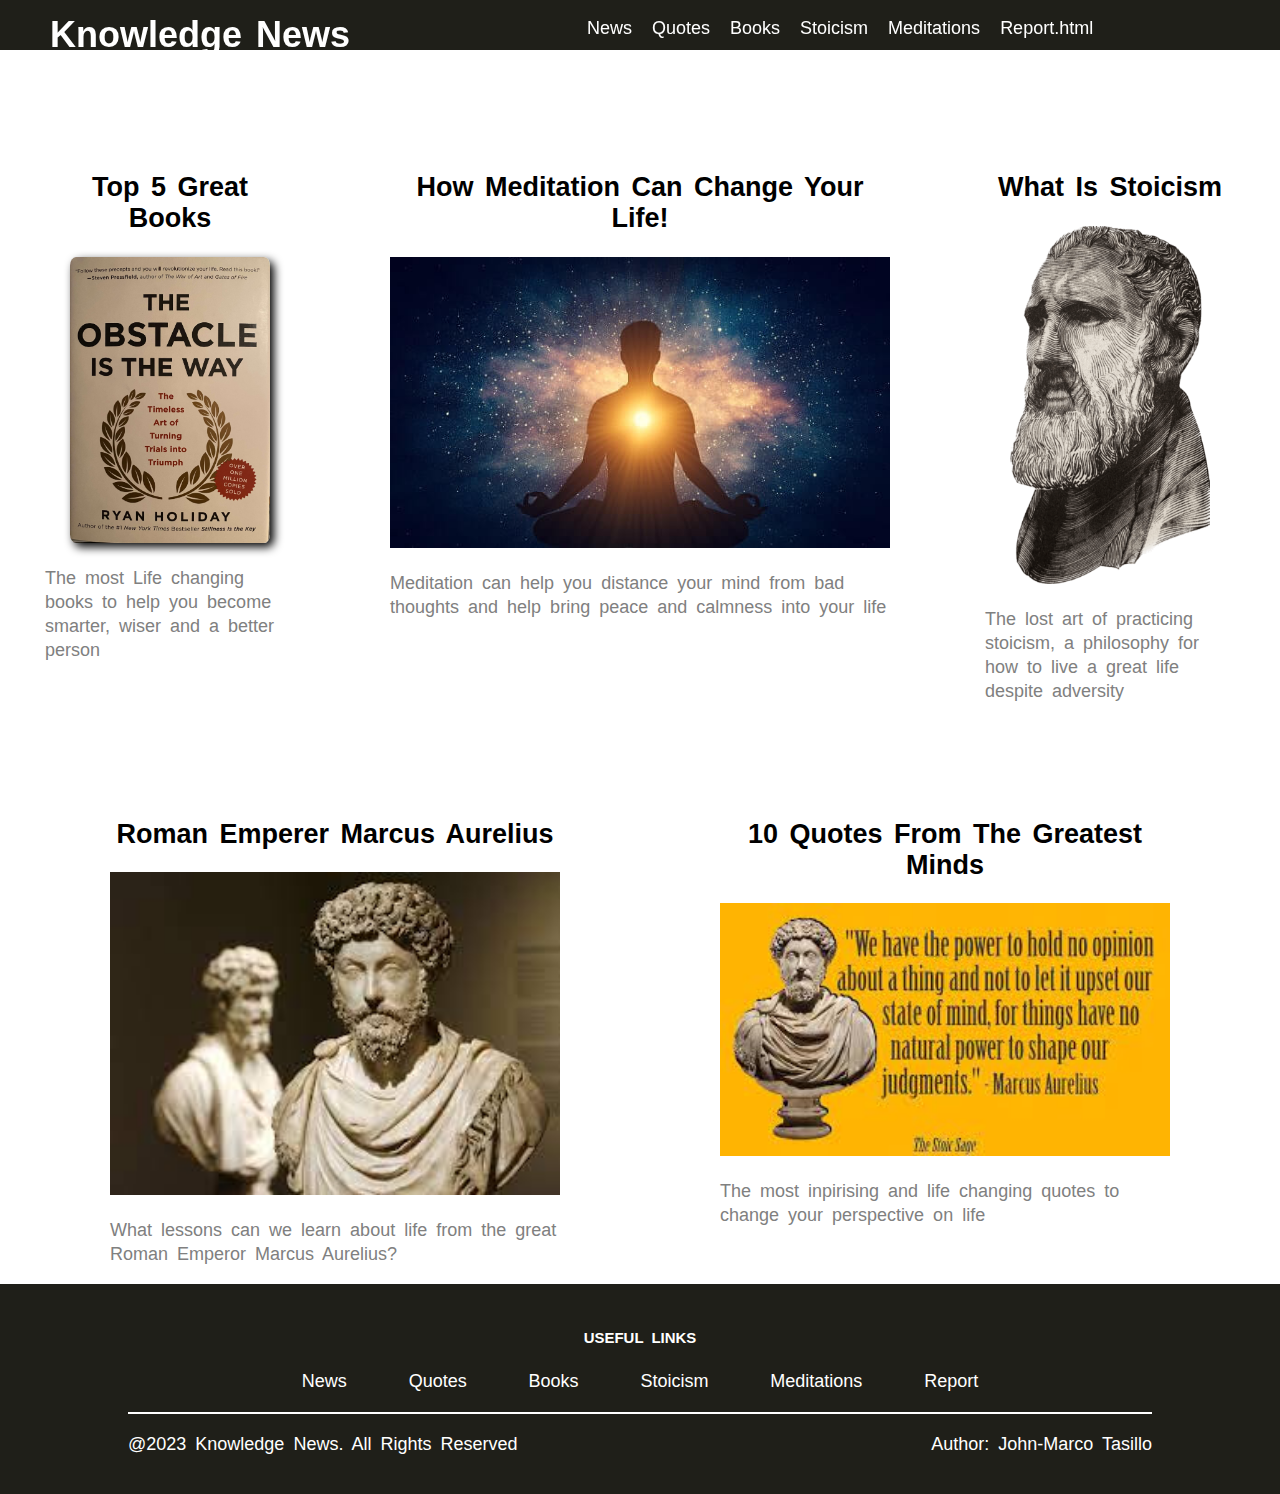
==== commit a0bfd157: "done" ====
--- a/index.html
+++ b/index.html
@@ -15,7 +15,7 @@
     <!--This is the author of the webpage, aka myself-->
     <meta name="author" content="John-Marco Tasillo">
 
-    
+
     <!--Here we put some keywords to help search engine optimization-->
     <meta name=”keywords” content="home, information, help, news, stoicism, books, knowledge, smart">
 
@@ -37,11 +37,9 @@
 <body>
     <!--Our main navigation menu -->
     <nav id="laptop-nav" aria-label="navigation">
-        <a href="index.html">
         <!--This is our main header on the left of the screen on every webpage-->
-            <h1 id="header">Knowledge News</h1>
-        </a>
-    <!--Our webpage links that are at the top of the screen-->
+        <h1 id="header"><a href="index.html">Knowledge News</a></h1>
+        <!--Our webpage links that are at the top of the screen-->
         <ul id="nav-list">
             <li><a href="index.html">News</a></li>
             <li><a href="quotes.html">Quotes</a></li>
@@ -53,7 +51,7 @@
 
     </nav>
 
-<!--
+    <!--
             /*[1] W3SCHOOLS, 'How TO - Clickable Dropdown' (N/a), Date UNKNOWN. [Code].
             https://www.w3schools.com/howto/howto_js_dropdown.asp#:~:text=Example%20Explained,dropdown%20menu%20correctly%20with%20CSS.*
 
@@ -76,26 +74,24 @@
             This was to allow for mobile interaction as html onclick seemed to have issues handling that.
         -->
 
-<nav id="nav-mobile" aria-label="Navigation mobile">
-    <a href="index.html">
-    <!--This is our main header on the left of the screen on every webpage-->
-    <h1 id="header">Knowledge News</h1>
-        </a>
-    <div class="dropdown">
-        <span id="dropdown-container">
-            <img id="dropdown-pic" class="dropbtn mobile-nav" src="images/drop.png" alt="drop-down menu button">
-        </span>
-        <div id="myDropdown" class="dropdown-content">
-            <a class="nav-link mobile-nav" href="index.html">News</a>
-            <a class="nav-link mobile-nav" href="quotes.html">Quotes</a>
-            <a class="nav-link mobile-nav" href="books.html">Books</a>
-            <a class="nav-link mobile-nav" href="stoicism.html">Stoicism</a>
-            <a class="nav-link mobile-nav" href="meditations.html">Meditations</a>
-            <a class="nav-link mobile-nav" href="report.html">Report</a>
+    <nav id="nav-mobile" aria-label="Navigation mobile">
+        <!--This is our main header on the left of the screen on every webpage-->
+        <h1 id="header"><a href="index.html">Knowledge News</a></h1>
+        <div class="dropdown">
+            <span id="dropdown-container">
+                <img id="dropdown-pic" class="dropbtn mobile-nav" src="images/drop.png" alt="drop-down menu button">
+            </span>
+            <div id="myDropdown" class="dropdown-content">
+                <a class="nav-link mobile-nav" href="index.html">News</a>
+                <a class="nav-link mobile-nav" href="quotes.html">Quotes</a>
+                <a class="nav-link mobile-nav" href="books.html">Books</a>
+                <a class="nav-link mobile-nav" href="stoicism.html">Stoicism</a>
+                <a class="nav-link mobile-nav" href="meditations.html">Meditations</a>
+                <a class="nav-link mobile-nav" href="report.html">Report</a>
+            </div>
         </div>
-    </div>
-</nav>
-<div id="progress-bar"></div>
+    </nav>
+    <div id="progress-bar"></div>
 
     <!-- the main container that holds everyhting on the page -->
     <div id="main-container">
@@ -114,7 +110,7 @@
                 </p>
 
             </article>
-             <!-- this is the second article, aka the one on the middle, it has a image, description and title.
+            <!-- this is the second article, aka the one on the middle, it has a image, description and title.
             The image and the title both link to the correct location on the webpage -->
             <article class="center news">
                 <a href="meditations.html?article=what-is-meditation">
@@ -145,50 +141,50 @@
         <!-- this contaienr holds everything other then the first three stories (except the footer of course) -->
         <div class="news-container">
             <!-- we have this container for styling purposes -->
-                <!-- and once again, each story has a title an image and a description. the title and image
+            <!-- and once again, each story has a title an image and a description. the title and image
                 link to the propper articles and pages. -->
-                <article class="news-article news">
-                    <a href="quotes.html?person=marcus-aurelius">
-                        <h2>Roman Emperer Marcus Aurelius</h2>
-                        <img class="medium zoom" src="images/marcus-aurelius-statue.jpg"
-                            alt="A statue of the emperer Marcus Aurelius ">
-                    </a>
-                    <p>
-                        What lessons can we learn about life from the great Roman Emperor Marcus Aurelius?
-                    </p>
-                </article>
+            <article class="news-article news">
+                <a href="quotes.html?person=marcus-aurelius">
+                    <h2>Roman Emperer Marcus Aurelius</h2>
+                    <img class="medium zoom" src="images/marcus-aurelius-statue.jpg"
+                        alt="A statue of the emperer Marcus Aurelius ">
+                </a>
+                <p>
+                    What lessons can we learn about life from the great Roman Emperor Marcus Aurelius?
+                </p>
+            </article>
 
-                <article class="news-article news">
-                    <a href="quotes.html?person=random">
-                        <h2>10 Quotes From The Greatest Minds</h2>
-                        <img class="medium zoom" src="images/quote-picture2.jpg"
-                            alt="A quote by the emperer Marcus Aurelius">
-                    </a>
-                    <p>
-                        The most inpirising and life changing quotes to change your perspective on life
-                    </p>
-                </article>
+            <article class="news-article news">
+                <a href="quotes.html?person=random">
+                    <h2>10 Quotes From The Greatest Minds</h2>
+                    <img class="medium zoom" src="images/quote-picture2.jpg"
+                        alt="A quote by the emperer Marcus Aurelius">
+                </a>
+                <p>
+                    The most inpirising and life changing quotes to change your perspective on life
+                </p>
+            </article>
         </div>
     </div>
 </body>
 <footer>
     <div id="footer-top">
-            <h5>USEFUL LINKS</h5>
-                <div id="footer-items">
-                    <a class="footer-link" href="index.html">News</a>
-                    <a class="footer-link" href="quotes.html">Quotes</a>
-                    <a class="footer-link" href="books.html">Books</a>
-                    <a class="footer-link" href="stoicism.html">Stoicism</a>
-                    <a class="footer-link" href="meditations.html">Meditations</a>
-                    <a class="footer-link" href="report.html">Report</a>
-                </div>
+        <h5>USEFUL LINKS</h5>
+        <div id="footer-items">
+            <a class="footer-link" href="index.html">News</a>
+            <a class="footer-link" href="quotes.html">Quotes</a>
+            <a class="footer-link" href="books.html">Books</a>
+            <a class="footer-link" href="stoicism.html">Stoicism</a>
+            <a class="footer-link" href="meditations.html">Meditations</a>
+            <a class="footer-link" href="report.html">Report</a>
+        </div>
     </div>
     <div id="footer-line"></div>
     <div id="footer-bottom">
         <p id="copyright">@2023 Knowledge News. All Rights Reserved</p>
         <p>Author: John-Marco Tasillo</p>
     </div>
-    
+
 </footer>
 
 </html>--- a/styles/style.css
+++ b/styles/style.css
@@ -1,13 +1,15 @@
 /* here we set our universal font */
-*{
+* {
     font-family: Helvetica, Arial, sans-serif;
 
 }
+
 /* A nice grey highlight that fits our website theme for when the client highlights on any page*/
-*::selection{
-    background:grey;
-    color:white;
-}
+*::selection {
+    background: grey;
+    color: white;
+}
+
 /* Basic spacing and font sizes for the html and body */
 html,
 body {
@@ -22,9 +24,10 @@
 blockquote {
     color: black;
 }
+
 /* every paragraph in a blockquote we want centered (this is basically for quotes.html exclusively) */
-blockquote > p{
-    text-align:center;
+blockquote>p {
+    text-align: center;
 }
 
 /* ALL paragraphs we want to align left. No p tag should ever align in the center.
@@ -35,17 +38,18 @@
     line-height: 24px;
 
 }
+
 /* For each and every link we don't want a underline present */
-a
-{
+a {
     text-decoration: none;
 }
+
 /*
  this '>' represents the things inside of the <a> tags. Therefore, any text inside of <a> tags we want black
  This is mainly for headers, and such. the nav bar we exclude from this as we want it to be white.
 */
 
- a > * {
+a>* {
     color: black
 }
 
@@ -54,10 +58,10 @@
     this helps visibility for the client to see exactly what they are hovering and
     provides a flawless and rewarding experience for the client
 */
-a>*:hover {       
+a>*:hover {
     color: blue;
     text-decoration: underline;
-} 
+}
 
 /* all headers get centered and should be black */
 h1,
@@ -66,16 +70,19 @@
     color: black;
     text-align: center
 }
+
 /* we make images bigger when hovered with this. 
 This gives the user instant and pleasent feedback for whatever image they are hovering
 This class is used on every page and is universal to the website */
 .zoom:hover {
     transform: scale(1.02)
 }
+
 /* the transition we use for the zoom */
 .zoom {
     transition: transform .2s ease;
 }
+
 /* antoher universal class, we use this to have that nice shadow behind all the books */
 .shadow {
     box-shadow: 4px 4px 10px 0px #000000;
@@ -97,7 +104,7 @@
     position: fixed;
     z-index: 1;
     height: 50px;
-    top:0px;
+    top: 0px;
 }
 
 
@@ -107,6 +114,7 @@
     padding: 10px;
     color: white;
 }
+
 /* just some hovering color. we add focus here too so that non mouse users can see the effect*/
 nav li a:hover,
 nav li a:focus {
@@ -115,34 +123,35 @@
 }
 
 /* the <ol> container for the main navigation at the top of the screen. */
-#nav-list{
-    max-width:600px;
-    width:100%;
-    display:flex;
-    justify-content:center;
-    height:20px;
+#nav-list {
+    max-width: 600px;
+    width: 100%;
+    display: flex;
+    justify-content: center;
+    height: 20px;
 }
 
 /* we remove the <ol> dot with this */
-#nav-list > li{
+#nav-list>li {
     list-style-type: none;
 }
+
 /* this is the main header at the top of every page on the left 'Knowledge News' */
-#header{
+#header>a {
     color: white;
     border-radius: 3%;
-    width:230px;
+    width: 230px;
     position: relative;
     bottom: 10px;
-    text-decoration:none;
-    margin-right:150px;
-    margin-left:50px;
+    text-decoration: none;
+    margin-right: 150px;
+    margin-left: 50px;
 }
 
 
 /* the hover for the title at the top left */
-#header:hover{
-    color:grey;
+#header>a:hover {
+    color: grey;
 }
 
 
@@ -203,7 +212,7 @@
     display: none;
     position: absolute;
     top: 50px;
-    right:0px;
+    right: 0px;
     background-color: #f1f1f1;
     min-width: 160px;
     box-shadow: 0px 8px 16px 0px rgba(0, 0, 0, 0.2);
@@ -236,13 +245,13 @@
 
 /* here we hide the old navigation menu and show the mobile one */
 @media (max-width: 1025px) {
-    #laptop-nav{
-        display:none;
+    #laptop-nav {
+        display: none;
     }
 
     #nav-mobile {
         display: flex;
-        justify-content:space-between;
+        justify-content: space-between;
 
     }
 }
@@ -288,21 +297,23 @@
     display: flex;
     justify-content: space-evenly;
     padding-top: 75px;
-    margin-right:auto;
-    margin-left:auto;
-    gap:50px;
+    margin-right: auto;
+    margin-left: auto;
+    gap: 50px;
 }
 
 /* the side articles in the top 3 articles on the news page */
 .side {
     width: 100%;
     max-width: 250px;
-    text-align:center;
-}
+    text-align: center;
+}
+
 /* we use this for images we want small */
-.small{
-    width:200px;
-}
+.small {
+    width: 200px;
+}
+
 /* this is for the middle image on the news page, and for images we want big */
 .center,
 .big {
@@ -322,15 +333,15 @@
  all the articles have the news class, we resize them so they all match the same size
  
 */
-@media(max-width:1025px)
-{
-    .news-container{
-        flex-wrap:wrap;
-        max-width:500px;
-    }
-    .news{
-        max-width:450px;
-            
+@media(max-width:1025px) {
+    .news-container {
+        flex-wrap: wrap;
+        max-width: 500px;
+    }
+
+    .news {
+        max-width: 450px;
+
     }
 }
 
@@ -373,28 +384,34 @@
     text-decoration: underline;
     color: blue;
 }
+
 .book-links {
     color: black;
 }
+
 /* this contains the picture and the description for every book */
 .book-content {
     display: flex;
     height: auto;
 }
+
 /* inside the content, this is the image  */
 .book-img {
     margin: 20px;
     max-width: 100px;
 }
+
 /* the book title */
 .book-title {
     margin-bottom: 0px;
     color: black
 }
+
 /* and the book description */
 .book-description {
     padding: 0px 20px;
 }
+
 /* this line neatly seperates the book content */
 .book-line {
     margin-left: auto;
@@ -499,13 +516,12 @@
 
 
 /*====================================== BOOKS.HTML END ===================================== */
-                        /* to access this next page click on a book in books.html */
+/* to access this next page click on a book in books.html */
 /*====================================== BOOKS.HTML?BOOK START ===================================== */
 
 /*this is the individual book page being hidden until the user clicks a book this contains ALL of
 books.html?book's content*/
-#individual-book-container
-{
+#individual-book-container {
     display: none;
 }
 
@@ -527,7 +543,7 @@
 /* the book image itself */
 #book-page-img {
     max-width: 250px;
-    margin:20px;
+    margin: 20px;
 }
 
 /* everything under the landing container, this is the container that holds it all */
@@ -587,26 +603,31 @@
     padding: 0px 10px;
 
 }
+
 /* in this page we want our links to stand out */
 .report-link {
     color: black;
     font-weight: bold;
 }
+
 /* when hovering a link on reports, we want it to also highlight alike our headers in index.html*/
 .report-link:hover,
 .report-link:focus {
     text-decoration: underline;
     color: blue;
 }
+
 /* we seperate our list items so they are more easily readable */
 .report-list-item {
     margin-bottom: 20px;
 }
+
 /* our site map  */
 #site-map {
     width: 100%;
 
 }
+
 /* the container for our site map */
 #site-map-container {
     width: 100%;
@@ -615,38 +636,43 @@
     margin-right: auto;
 }
 
-#wireframe-img{
-    width:400px;
-}
-#wireframe-container{
-    text-align:center;
-
-
-}
-#wireframe-output{
-    background:grey;
-    max-width:700px;
-    height:700px;
-    margin-left:auto;
-    margin-right:auto;
-    padding-top:50px;
-}
-#wireframe-choices{
-    width:400px;
-    display:flex;
-    margin-left:auto;
-    margin-right:auto;
-    justify-content:space-evenly;
-    margin-bottom:15px;
-}
-.wireframe-buttons{
-    border-radius:100%;
-    width:65px;
-    height:65px;
-}
-.wireframe-buttons:hover{
-    background:black;
-    color:white;
+#wireframe-img {
+    width: 400px;
+}
+
+#wireframe-container {
+    text-align: center;
+
+
+}
+
+#wireframe-output {
+    background: grey;
+    max-width: 700px;
+    height: 700px;
+    margin-left: auto;
+    margin-right: auto;
+    padding-top: 50px;
+}
+
+#wireframe-choices {
+    width: 400px;
+    display: flex;
+    margin-left: auto;
+    margin-right: auto;
+    justify-content: space-evenly;
+    margin-bottom: 15px;
+}
+
+.wireframe-buttons {
+    border-radius: 100%;
+    width: 65px;
+    height: 65px;
+}
+
+.wireframe-buttons:hover {
+    background: black;
+    color: white;
     transition: all ease .3s;
 }
 
@@ -701,6 +727,7 @@
     display: flex;
     justify-content: center;
 }
+
 /* the image of each article */
 .meditation-article-img {
     max-width: 300px;
@@ -736,6 +763,7 @@
     height: 30px;
     background: rgba(255, 255, 255, 0.45);
 }
+
 /* the line that seperates each article container./ */
 .meditation-article-line {
     width: 100%;
@@ -796,6 +824,7 @@
     margin-right: auto;
     padding: 0px 20px;
 }
+
 /* the image we show in the individual article */
 #meditation-individual-img {
     max-width: 350px;
@@ -805,16 +834,17 @@
 
 /*====================================== STOICISM.HTML START ===================================== */
 /* the main container for the stoicism news page */
-#stoicism-news-container{
-    margin-top:50px;
-}
+#stoicism-news-container {
+    margin-top: 50px;
+}
+
 /* there are two of these containers, one contains the first row of stories, and one contains the second row */
 .stoic-container {
     list-style-type: none;
     display: flex;
     flex-wrap: wrap;
     max-width: 1200px;
-    margin-top:80px;
+    margin-top: 80px;
     margin-left: auto;
     margin-right: auto;
     justify-content: space-evenly;
@@ -850,24 +880,26 @@
     max-width: 600px;
     width: 100%;
 }
+
 /* the first resize  shifts two books to the next row, this happens when the width is less then 1400px
    the second resize happens when the width is less then 1025, this is when we make all the elements fit
    in a vertical column*/
-@media (max-width:1400px)
-{
-    .stoic-book-group{
-        max-width:1200px;
-    }
-}
-@media(max-width:1025px)
-{
-    .stoic-book-container{
-        max-width:400px;
-    }
-    .stoic-container{
-        max-width:500px
-    }
-}
+@media (max-width:1400px) {
+    .stoic-book-group {
+        max-width: 1200px;
+    }
+}
+
+@media(max-width:1025px) {
+    .stoic-book-container {
+        max-width: 400px;
+    }
+
+    .stoic-container {
+        max-width: 500px
+    }
+}
+
 /*====================================== STOICISM.HTML END ===================================== */
 
 
@@ -890,12 +922,13 @@
     margin-right: auto;
     display: flex;
     justify-content: center;
-    text-align:center;
-}
+    text-align: center;
+}
+
 /* the main and only image in the page */
 #stoicism-individual-article-img {
     max-width: 250px;
-} 
+}
 
 /* this container (which is inside the landing container) contains a title and title info */
 #stoicism-individual-article-title-container {
@@ -976,15 +1009,15 @@
 
 /* this container contains everything for the individual person, its hidden by default
 and shown when the client clicks on a person in quotes.html. */
-#individual-quotes-container{
-    display:none
+#individual-quotes-container {
+    display: none
 }
 
 /* this contains an image of the person clicked, as well as a small description of them.
 its right at the top of the screen when you click on a person */
 #quote-page-landing-container {
     display: flex;
-    flex-wrap:wrap;
+    flex-wrap: wrap;
     max-width: 1030px;
     justify-content: center;
     margin-left: auto;
@@ -995,10 +1028,12 @@
 #quote-page-intro {
     max-width: 450px;
 }
+
 /* the image of the person */
 #quote-page-img {
     height: 450px;
 }
+
 /* here we space the container for the description, as well as the image so they fit nicely.*/
 #quote-page-description-container,
 #quote-page-img {
@@ -1026,15 +1061,17 @@
     padding-bottom: 50px;
     border-bottom: grey solid 1px;
 }
+
 /* on the last quote we want to remove the border */
 #quote-9 {
     border-bottom: none;
 }
+
 /*====================================== QUOTES.HTML?PERSON END ===================================== */
 
 
 
-                /* click on the image at the bottom of quotes.html to access this page */
+/* click on the image at the bottom of quotes.html to access this page */
 /*====================================== QUOTES.HTML?PERSON=RANDOM START ===================================== */
 
 
@@ -1085,8 +1122,9 @@
     width: auto;
     padding-bottom: 20px;
     background-color: #1f1f19;
-    color:white;
-}
+    color: white;
+}
+
 /* all the footer links and the 'USEFUL LINKS' h5 tag goes here */
 #footer-top {
     padding-top: 20px;
@@ -1096,57 +1134,59 @@
     text-align: center;
 
 }
+
 /* the footer author AKA me  */
 #footer-author {
     text-align: center;
-    padding-top:50px;
+    padding-top: 50px;
 }
 
 /* make all the footer links white */
-.footer-link{
-    color:white;
-}
+.footer-link {
+    color: white;
+}
+
 /* when hovering a footer link color it nicely */
-.footer-link:hover{
+.footer-link:hover {
     color: grey;
     transition: color .1s ease;
 }
+
 /* the footer links go in here */
 #footer-items {
     display: flex;
     list-style-type: none;
-    justify-content:space-evenly;
+    justify-content: space-evenly;
 }
 
 /* the container that holds the copyright and the author info, wrap reverse is so author wraps ontop */
-#footer-bottom{
-    width:80%;
-    margin-left:auto;
-    margin-right:auto;
-    display:flex;
-    flex-wrap:wrap-reverse;
-    justify-content:space-between;
+#footer-bottom {
+    width: 80%;
+    margin-left: auto;
+    margin-right: auto;
+    display: flex;
+    flex-wrap: wrap-reverse;
+    justify-content: space-between;
 }
 
 /* the footer line  */
-#footer-line{
-    background:white;
-    width:80%;
-    height:2px;
-    margin-left:auto;
-    margin-right:auto;
-    margin-top:20px;
+#footer-line {
+    background: white;
+    width: 80%;
+    height: 2px;
+    margin-left: auto;
+    margin-right: auto;
+    margin-top: 20px;
 
 }
 
 /* resize the footer-bottom, and allow  */
-@media(max-width:800px)
-{
-    #footer-bottom{
-        width:60%;
-        justify-content:center;
-
-    }
-}
-
-/*====================================== UNIVERSAL FOOTER CODE END ===================================== */
+@media(max-width:800px) {
+    #footer-bottom {
+        width: 60%;
+        justify-content: center;
+
+    }
+}
+
+/*====================================== UNIVERSAL FOOTER CODE END ===================================== */